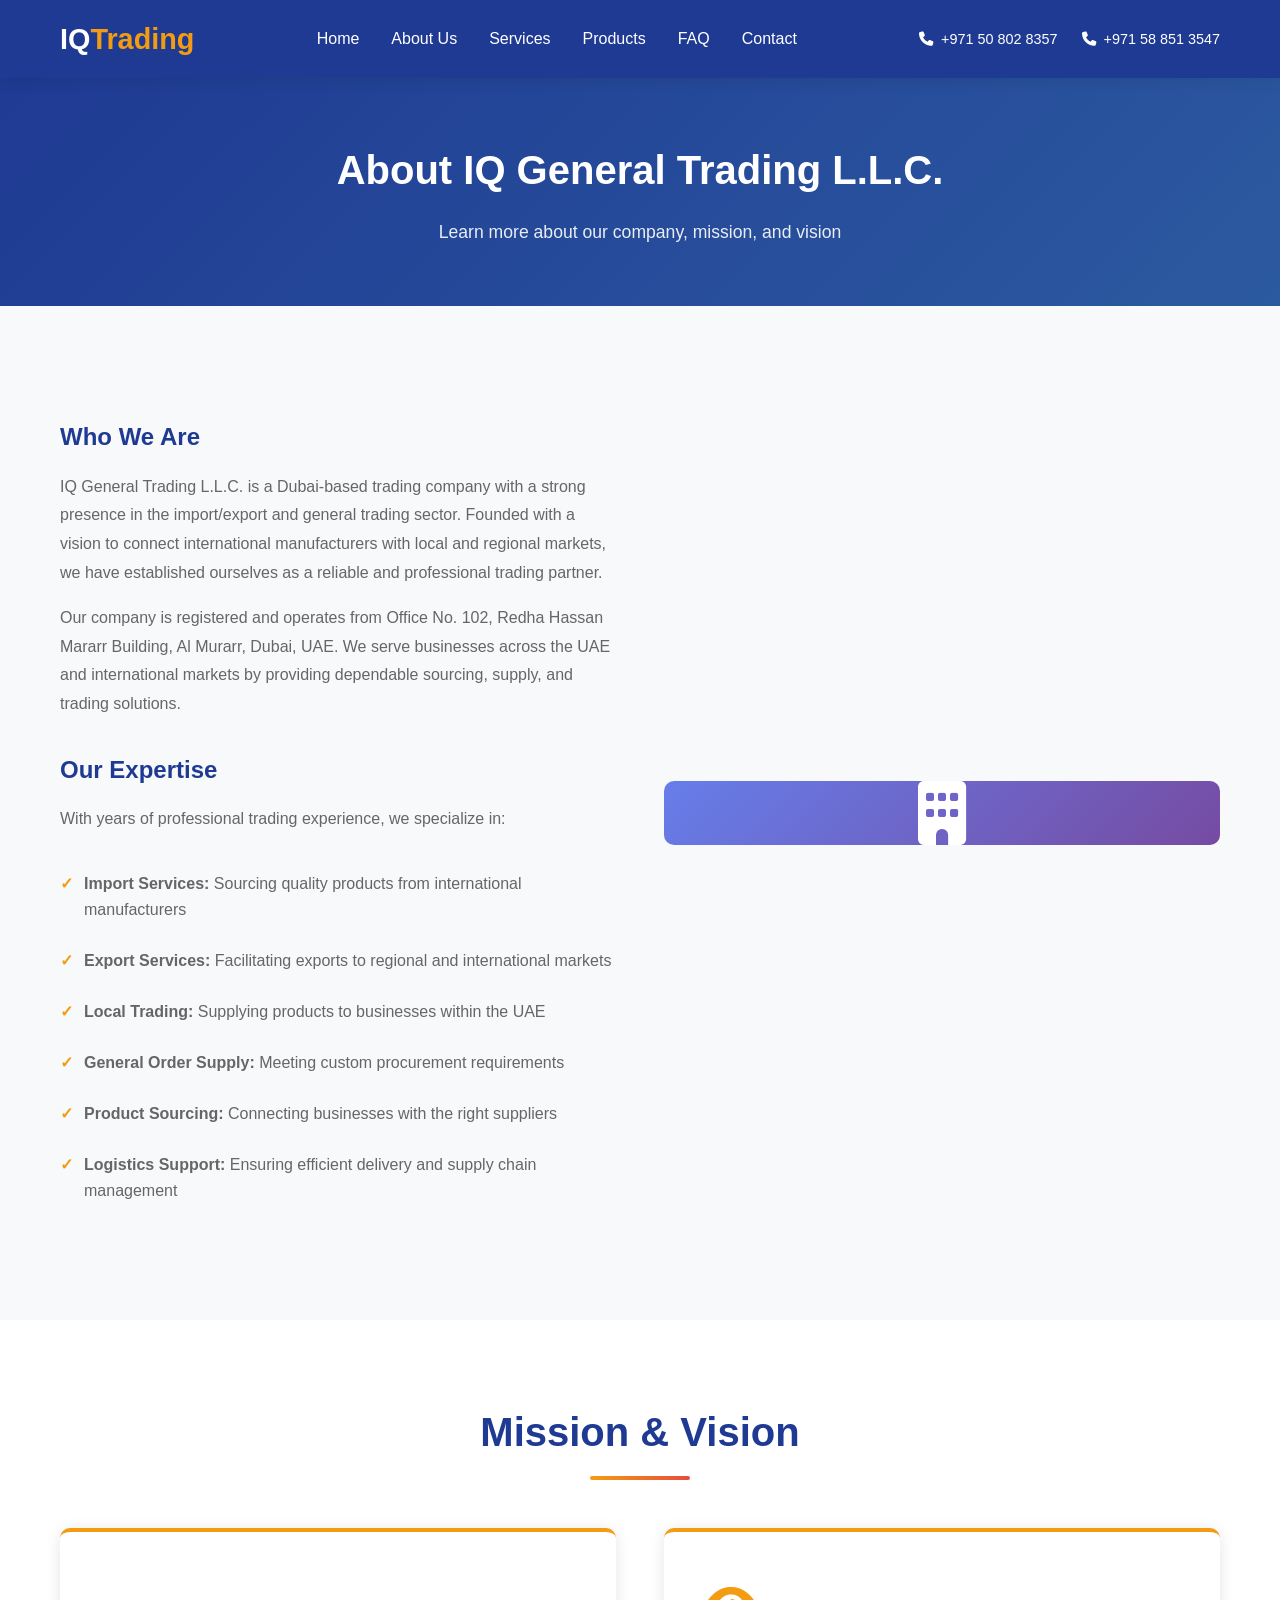
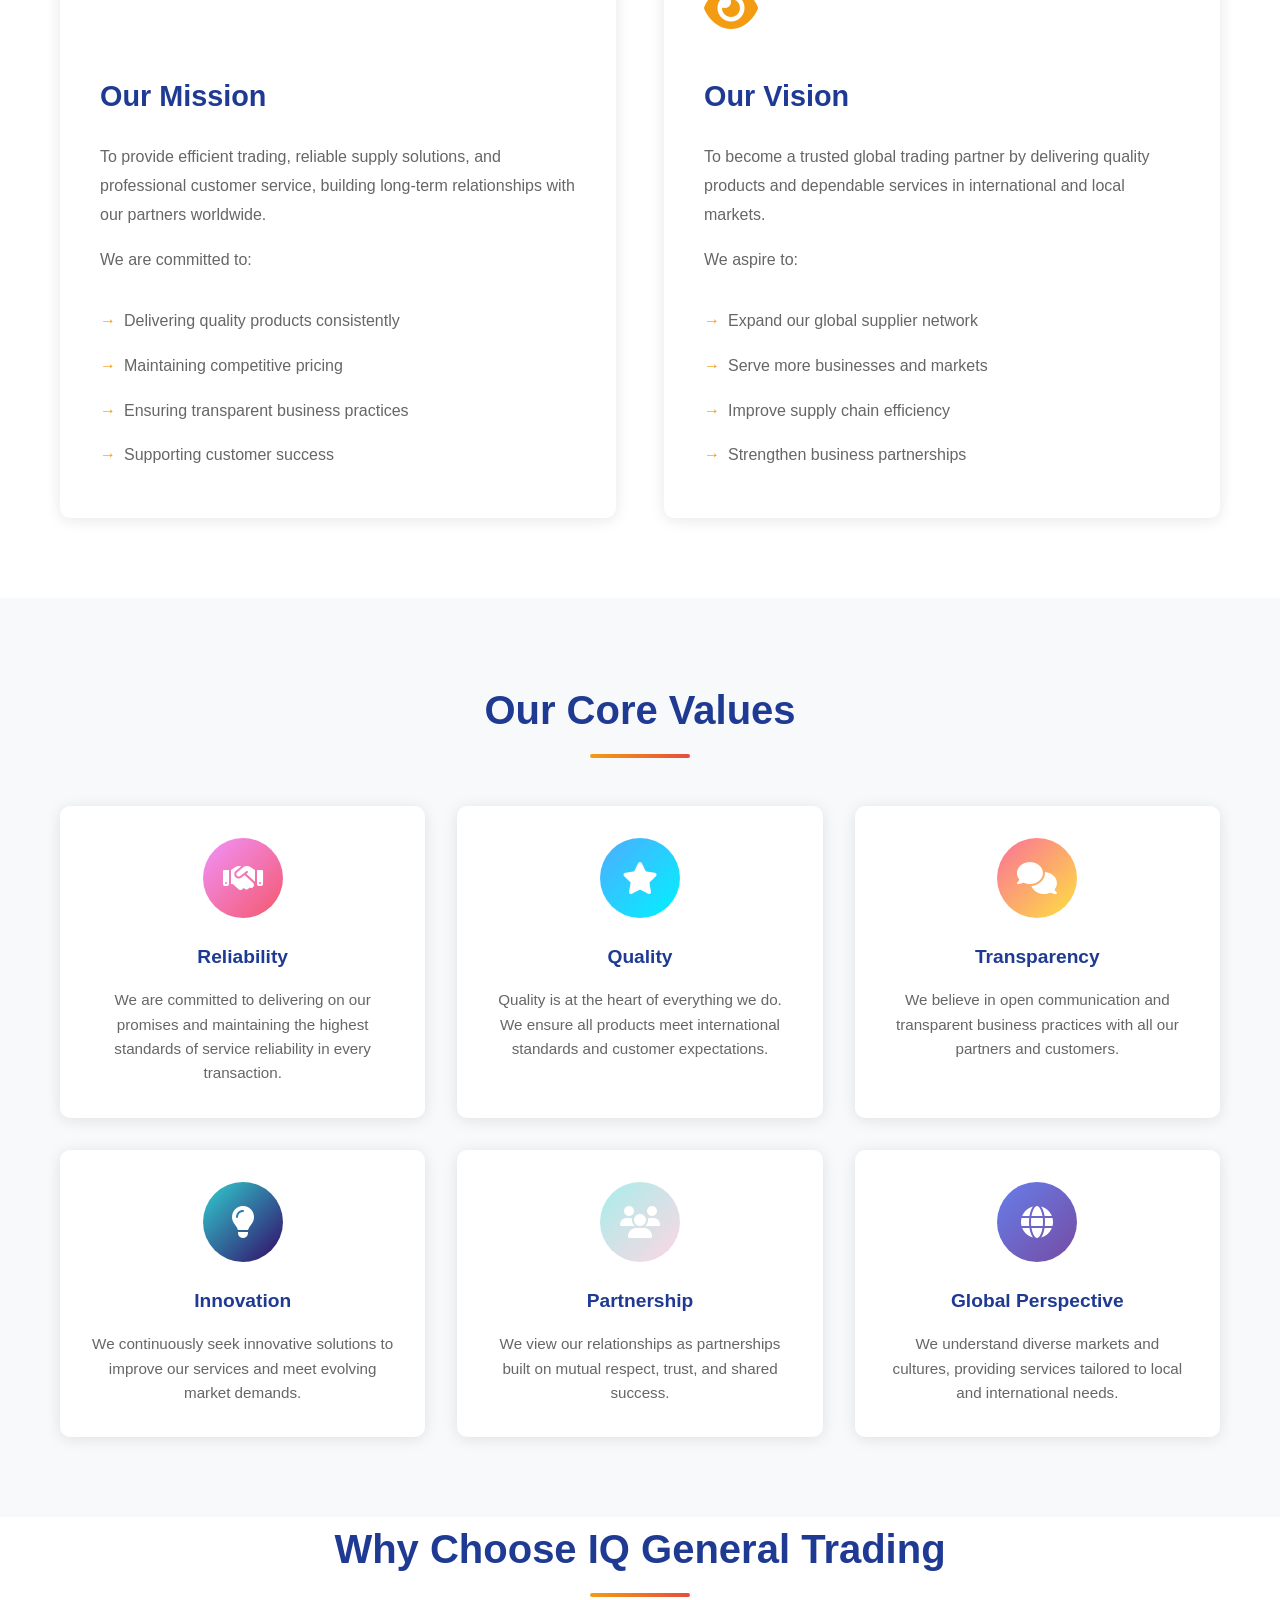
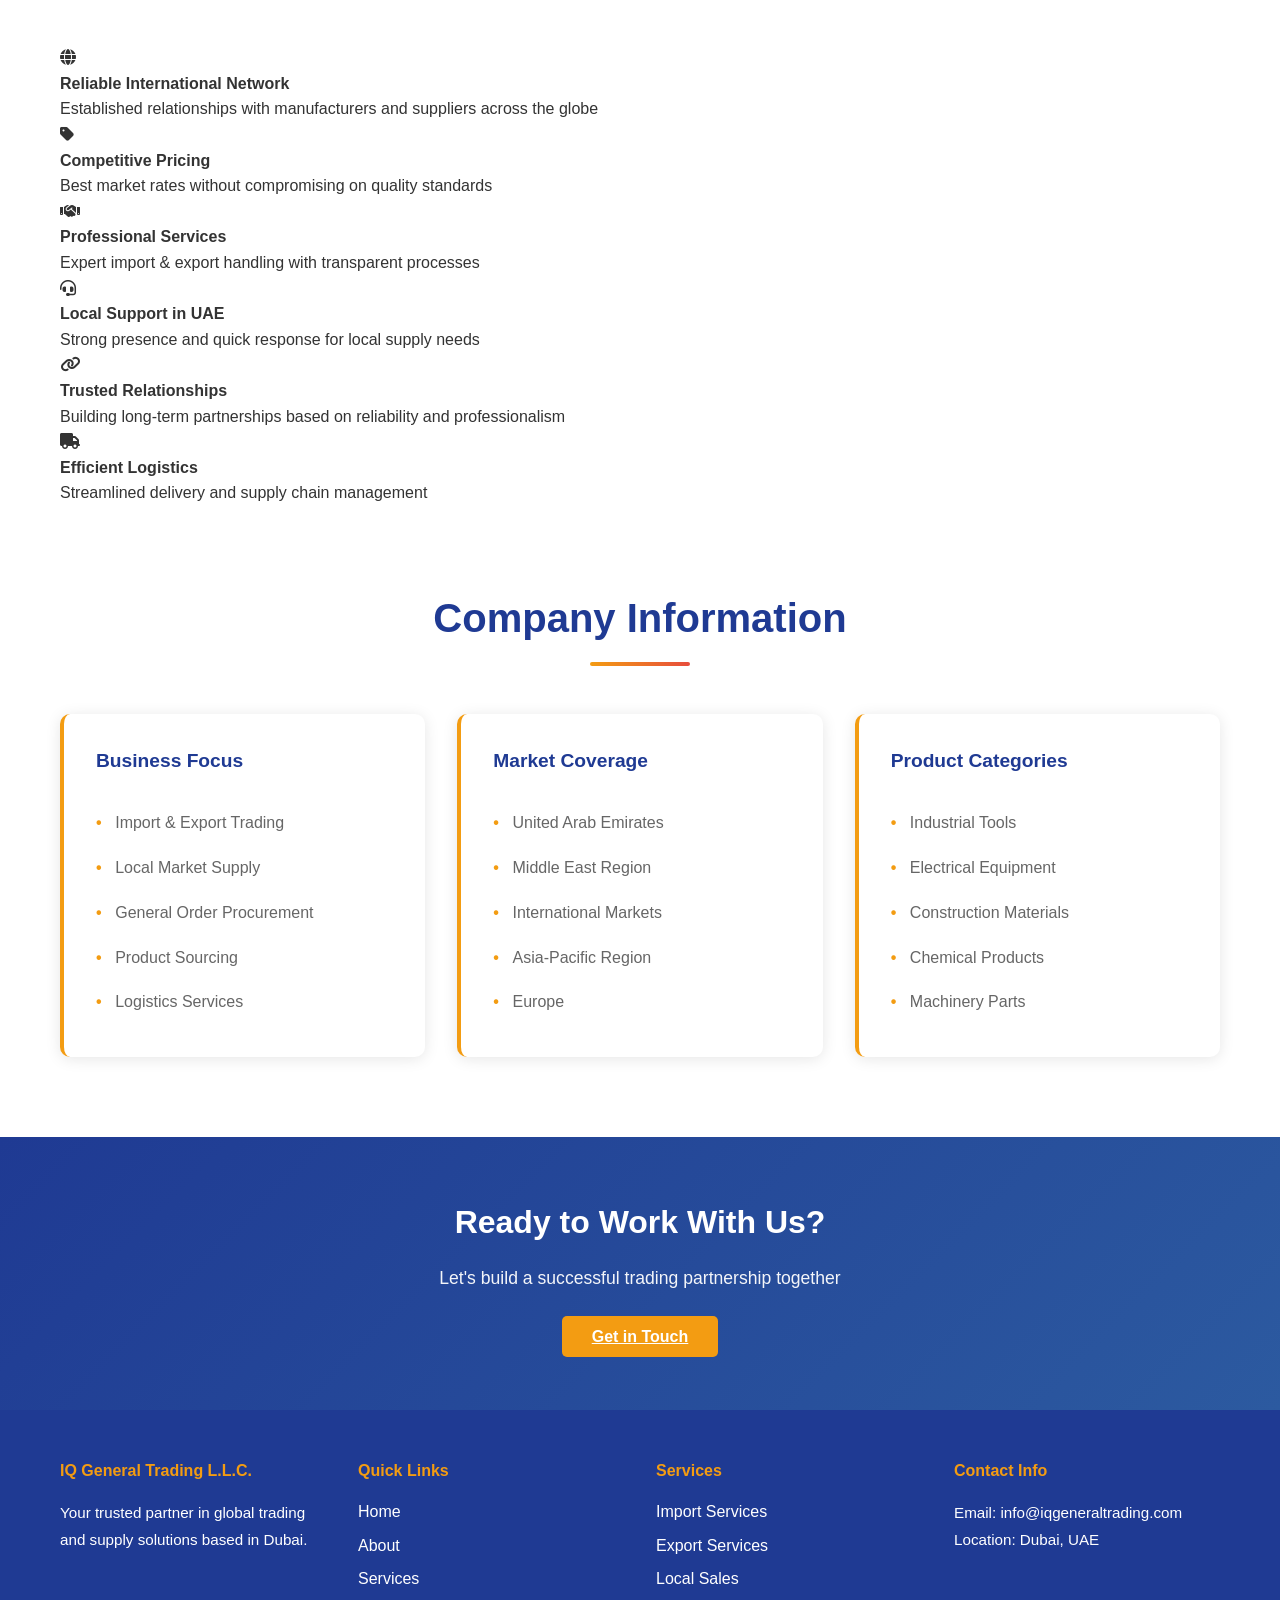
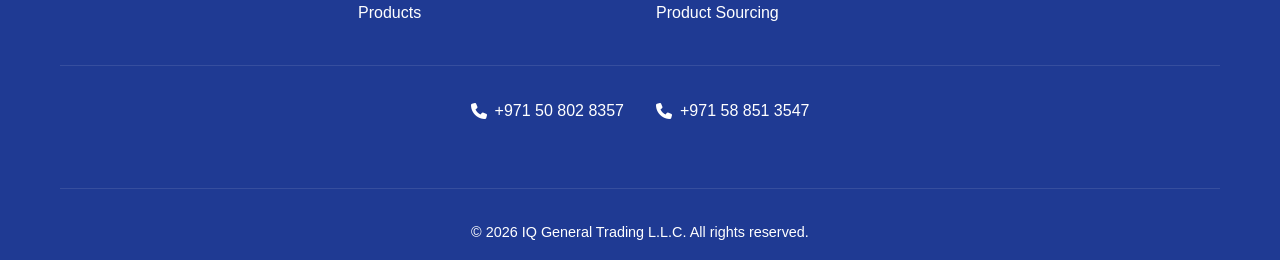
==== about.html @ 7fc1db1d "Update Why Choose IQ General Trading section to match home page layout" ====
<!DOCTYPE html>
<html lang="en">
<head>
    <meta charset="UTF-8">
    <meta name="viewport" content="width=device-width, initial-scale=1.0">
    <title>About Us - IQ General Trading L.L.C.</title>
    <link rel="stylesheet" href="common-styles.css">
    <link rel="stylesheet" href="about-styles.css">
    <link rel="stylesheet" href="https://cdnjs.cloudflare.com/ajax/libs/font-awesome/6.4.0/css/all.min.css">
</head>
<body>
    <!-- Navigation Bar -->
    <nav class="navbar">
        <div class="container">
            <div class="nav-wrapper">
                <div class="logo">
                    <h1>IQ<span>Trading</span></h1>
                </div>
                <ul class="nav-menu">
                    <li><a href="index.html" class="nav-link">Home</a></li>
                    <li><a href="about.html" class="nav-link">About Us</a></li>
                    <li><a href="services.html" class="nav-link">Services</a></li>
                    <li><a href="products.html" class="nav-link">Products</a></li>
                    <li><a href="faq.html" class="nav-link">FAQ</a></li>
                    <li><a href="contact.html" class="nav-link">Contact</a></li>
                </ul>
                <div class="nav-contact">
                    <a href="tel:+971508028357" class="nav-phone"><i class="fas fa-phone"></i>+971 50 802 8357</a>
                    <a href="tel:+971588513547" class="nav-phone"><i class="fas fa-phone"></i>+971 58 851 3547</a>
                </div>
                <div class="hamburger">
                    <span></span>
                    <span></span>
                    <span></span>
                </div>
            </div>
        </div>
    </nav>

    <!-- Page Header -->
    <section class="page-header">
        <div class="container">
            <h2>About IQ General Trading L.L.C.</h2>
            <p>Learn more about our company, mission, and vision</p>
        </div>
    </section>

    <!-- Company Overview -->
    <section class="company-overview">
        <div class="container">
            <div class="overview-content">
                <div class="overview-text">
                    <h3>Who We Are</h3>
                    <p>IQ General Trading L.L.C. is a Dubai-based trading company with a strong presence in the import/export and general trading sector. Founded with a vision to connect international manufacturers with local and regional markets, we have established ourselves as a reliable and professional trading partner.</p>
                    
                    <p>Our company is registered and operates from Office No. 102, Redha Hassan Mararr Building, Al Murarr, Dubai, UAE. We serve businesses across the UAE and international markets by providing dependable sourcing, supply, and trading solutions.</p>

                    <h3>Our Expertise</h3>
                    <p>With years of professional trading experience, we specialize in:</p>
                    <ul class="expertise-list">
                        <li><strong>Import Services:</strong> Sourcing quality products from international manufacturers</li>
                        <li><strong>Export Services:</strong> Facilitating exports to regional and international markets</li>
                        <li><strong>Local Trading:</strong> Supplying products to businesses within the UAE</li>
                        <li><strong>General Order Supply:</strong> Meeting custom procurement requirements</li>
                        <li><strong>Product Sourcing:</strong> Connecting businesses with the right suppliers</li>
                        <li><strong>Logistics Support:</strong> Ensuring efficient delivery and supply chain management</li>
                    </ul>
                </div>
                <div class="overview-image">
                    <div class="image-placeholder" style="background: linear-gradient(135deg, #667eea 0%, #764ba2 100%); display: flex; align-items: center; justify-content: center; border-radius: 10px;">
                        <i class="fas fa-building" style="font-size: 4rem; color: white;"></i>
                    </div>
                </div>
            </div>
        </div>
    </section>

    <!-- Mission & Vision -->
    <section class="mission-vision">
        <div class="container">
            <h2 class="section-title">Mission & Vision</h2>
            <div class="mission-vision-grid">
                <div class="mv-card">
                    <div class="mv-icon">
                        <i class="fas fa-target"></i>
                    </div>
                    <h3>Our Mission</h3>
                    <p>To provide efficient trading, reliable supply solutions, and professional customer service, building long-term relationships with our partners worldwide.</p>
                    <p>We are committed to:</p>
                    <ul>
                        <li>Delivering quality products consistently</li>
                        <li>Maintaining competitive pricing</li>
                        <li>Ensuring transparent business practices</li>
                        <li>Supporting customer success</li>
                    </ul>
                </div>

                <div class="mv-card">
                    <div class="mv-icon">
                        <i class="fas fa-eye"></i>
                    </div>
                    <h3>Our Vision</h3>
                    <p>To become a trusted global trading partner by delivering quality products and dependable services in international and local markets.</p>
                    <p>We aspire to:</p>
                    <ul>
                        <li>Expand our global supplier network</li>
                        <li>Serve more businesses and markets</li>
                        <li>Improve supply chain efficiency</li>
                        <li>Strengthen business partnerships</li>
                    </ul>
                </div>
            </div>
        </div>
    </section>

    <!-- Company Values -->
    <section class="company-values">
        <div class="container">
            <h2 class="section-title">Our Core Values</h2>
            <div class="values-grid">
                <div class="value-card">
                    <div class="value-icon" style="background: linear-gradient(135deg, #f093fb 0%, #f5576c 100%);">
                        <i class="fas fa-handshake"></i>
                    </div>
                    <h4>Reliability</h4>
                    <p>We are committed to delivering on our promises and maintaining the highest standards of service reliability in every transaction.</p>
                </div>

                <div class="value-card">
                    <div class="value-icon" style="background: linear-gradient(135deg, #4facfe 0%, #00f2fe 100%);">
                        <i class="fas fa-star"></i>
                    </div>
                    <h4>Quality</h4>
                    <p>Quality is at the heart of everything we do. We ensure all products meet international standards and customer expectations.</p>
                </div>

                <div class="value-card">
                    <div class="value-icon" style="background: linear-gradient(135deg, #fa709a 0%, #fee140 100%);">
                        <i class="fas fa-comments"></i>
                    </div>
                    <h4>Transparency</h4>
                    <p>We believe in open communication and transparent business practices with all our partners and customers.</p>
                </div>

                <div class="value-card">
                    <div class="value-icon" style="background: linear-gradient(135deg, #30cfd0 0%, #330867 100%);">
                        <i class="fas fa-lightbulb"></i>
                    </div>
                    <h4>Innovation</h4>
                    <p>We continuously seek innovative solutions to improve our services and meet evolving market demands.</p>
                </div>

                <div class="value-card">
                    <div class="value-icon" style="background: linear-gradient(135deg, #a8edea 0%, #fed6e3 100%);">
                        <i class="fas fa-users"></i>
                    </div>
                    <h4>Partnership</h4>
                    <p>We view our relationships as partnerships built on mutual respect, trust, and shared success.</p>
                </div>

                <div class="value-card">
                    <div class="value-icon" style="background: linear-gradient(135deg, #667eea 0%, #764ba2 100%);">
                        <i class="fas fa-globe"></i>
                    </div>
                    <h4>Global Perspective</h4>
                    <p>We understand diverse markets and cultures, providing services tailored to local and international needs.</p>
                </div>
            </div>
        </div>
    </section>

    <!-- Why Choose Us Section -->
    <section class="why-choose">
        <div class="container">
            <h2 class="section-title">Why Choose IQ General Trading</h2>
            <div class="features-list">
                <div class="feature-item">
                    <div class="feature-icon">
                        <i class="fas fa-globe"></i>
                    </div>
                    <div class="feature-text">
                        <h4>Reliable International Network</h4>
                        <p>Established relationships with manufacturers and suppliers across the globe</p>
                    </div>
                </div>

                <div class="feature-item">
                    <div class="feature-icon">
                        <i class="fas fa-tag"></i>
                    </div>
                    <div class="feature-text">
                        <h4>Competitive Pricing</h4>
                        <p>Best market rates without compromising on quality standards</p>
                    </div>
                </div>

                <div class="feature-item">
                    <div class="feature-icon">
                        <i class="fas fa-handshake"></i>
                    </div>
                    <div class="feature-text">
                        <h4>Professional Services</h4>
                        <p>Expert import & export handling with transparent processes</p>
                    </div>
                </div>

                <div class="feature-item">
                    <div class="feature-icon">
                        <i class="fas fa-headset"></i>
                    </div>
                    <div class="feature-text">
                        <h4>Local Support in UAE</h4>
                        <p>Strong presence and quick response for local supply needs</p>
                    </div>
                </div>

                <div class="feature-item">
                    <div class="feature-icon">
                        <i class="fas fa-link"></i>
                    </div>
                    <div class="feature-text">
                        <h4>Trusted Relationships</h4>
                        <p>Building long-term partnerships based on reliability and professionalism</p>
                    </div>
                </div>

                <div class="feature-item">
                    <div class="feature-icon">
                        <i class="fas fa-truck"></i>
                    </div>
                    <div class="feature-text">
                        <h4>Efficient Logistics</h4>
                        <p>Streamlined delivery and supply chain management</p>
                    </div>
                </div>
            </div>
        </div>
    </section>

    <!-- Company Info -->
    <section class="company-info">
        <div class="container">
            <h2 class="section-title">Company Information</h2>
            <div class="info-grid">
                <div class="info-box">
                    <h4>Business Focus</h4>
                    <ul>
                        <li>Import & Export Trading</li>
                        <li>Local Market Supply</li>
                        <li>General Order Procurement</li>
                        <li>Product Sourcing</li>
                        <li>Logistics Services</li>
                    </ul>
                </div>

                <div class="info-box">
                    <h4>Market Coverage</h4>
                    <ul>
                        <li>United Arab Emirates</li>
                        <li>Middle East Region</li>
                        <li>International Markets</li>
                        <li>Asia-Pacific Region</li>
                        <li>Europe</li>
                    </ul>
                </div>

                <div class="info-box">
                    <h4>Product Categories</h4>
                    <ul>
                        <li>Industrial Tools</li>
                        <li>Electrical Equipment</li>
                        <li>Construction Materials</li>
                        <li>Chemical Products</li>
                        <li>Machinery Parts</li>
                    </ul>
                </div>
            </div>
        </div>
    </section>

    <!-- CTA Section -->
    <section class="cta-section">
        <div class="container">
            <h2>Ready to Work With Us?</h2>
            <p>Let's build a successful trading partnership together</p>
            <a href="contact.html" class="btn btn-primary">Get in Touch</a>
        </div>
    </section>

    <!-- Footer -->
    <footer class="footer">
        <div class="container">
            <div class="footer-content">
                <div class="footer-section">
                    <h4>IQ General Trading L.L.C.</h4>
                    <p>Your trusted partner in global trading and supply solutions based in Dubai.</p>
                </div>
                <div class="footer-section">
                    <h4>Quick Links</h4>
                    <ul>
                        <li><a href="index.html">Home</a></li>
                        <li><a href="about.html">About</a></li>
                        <li><a href="services.html">Services</a></li>
                        <li><a href="products.html">Products</a></li>
                    </ul>
                </div>
                <div class="footer-section">
                    <h4>Services</h4>
                    <ul>
                        <li><a href="services.html">Import Services</a></li>
                        <li><a href="services.html">Export Services</a></li>
                        <li><a href="services.html">Local Sales</a></li>
                        <li><a href="services.html">Product Sourcing</a></li>
                    </ul>
                </div>
                <div class="footer-section">
                    <h4>Contact Info</h4>
                    <p>Email: <a href="mailto:info@iqgeneraltrading.com">info@iqgeneraltrading.com</a></p>
                    <p>Location: Dubai, UAE</p>
                </div>
            </div>
            <div class="footer-contact-info">
                <div class="footer-phones">
                    <a href="tel:+971508028357" class="footer-phone"><i class="fas fa-phone"></i>+971 50 802 8357</a>
                    <a href="tel:+971588513547" class="footer-phone"><i class="fas fa-phone"></i>+971 58 851 3547</a>
                </div>
            </div>
            <div class="footer-bottom">
                <p>&copy; 2026 IQ General Trading L.L.C. All rights reserved.</p>
            </div>
        </div>
    </footer>

    <script src="script.js"></script>
</body>
</html>
---- common-styles.css ----
/* =====================================================
   COMMON STYLES - Shared across all pages
   ===================================================== */

* {
    margin: 0;
    padding: 0;
    box-sizing: border-box;
}

:root {
    --primary-color: #1f3a93;
    --secondary-color: #f39c12;
    --accent-color: #e74c3c;
    --text-color: #333;
    --light-bg: #f8f9fa;
    --white: #ffffff;
    --shadow: 0 2px 15px rgba(0, 0, 0, 0.1);
    --transition: all 0.3s ease;
}

body {
    font-family: 'Segoe UI', Tahoma, Geneva, Verdana, sans-serif;
    line-height: 1.6;
    color: var(--text-color);
    background-color: var(--white);
}

.container {
    max-width: 1200px;
    margin: 0 auto;
    padding: 0 20px;
}

/* =====================================================
   NAVIGATION
   ===================================================== */

.navbar {
    background-color: var(--primary-color);
    color: var(--white);
    padding: 1rem 0;
    position: sticky;
    top: 0;
    z-index: 100;
    box-shadow: var(--shadow);
}

.nav-wrapper {
    display: flex;
    justify-content: space-between;
    align-items: center;
    gap: 2rem;
}

.nav-contact {
    display: flex;
    gap: 1.5rem;
    align-items: center;
}

.nav-phone {
    color: var(--white);
    text-decoration: none;
    font-size: 0.9rem;
    font-weight: 500;
    transition: var(--transition);
    display: flex;
    align-items: center;
    gap: 0.5rem;
}

.nav-phone:hover {
    color: var(--secondary-color);
}

.logo h1 {
    font-size: 1.8rem;
    font-weight: bold;
}

.logo span {
    color: var(--secondary-color);
}

.nav-menu {
    display: flex;
    list-style: none;
    gap: 2rem;
}

.nav-link {
    color: var(--white);
    text-decoration: none;
    transition: var(--transition);
    font-weight: 500;
}

.nav-link:hover {
    color: var(--secondary-color);
    border-bottom: 2px solid var(--secondary-color);
    padding-bottom: 0.25rem;
}

.hamburger {
    display: none;
    flex-direction: column;
    cursor: pointer;
}

.hamburger span {
    width: 25px;
    height: 3px;
    background-color: var(--white);
    margin: 5px 0;
    transition: var(--transition);
}

/* =====================================================
   BUTTONS & CTAs
   ===================================================== */

.btn {
    padding: 12px 30px;
    border: none;
    border-radius: 5px;
    cursor: pointer;
    font-size: 1rem;
    font-weight: 600;
    transition: var(--transition);
}

.btn-primary {
    background-color: var(--secondary-color);
    color: var(--white);
}

.btn-primary:hover {
    background-color: #e67e22;
    transform: translateY(-3px);
    box-shadow: 0 5px 15px rgba(243, 156, 18, 0.4);
}

.btn-secondary {
    background-color: transparent;
    color: var(--white);
    border: 2px solid var(--white);
}

.btn-secondary:hover {
    background-color: var(--white);
    color: var(--primary-color);
}

/* =====================================================
   SECTION TITLES
   ===================================================== */

.section-title {
    text-align: center;
    font-size: 2.5rem;
    margin-bottom: 3rem;
    color: var(--primary-color);
    position: relative;
    padding-bottom: 1rem;
}

.section-title::after {
    content: '';
    position: absolute;
    bottom: 0;
    left: 50%;
    transform: translateX(-50%);
    width: 100px;
    height: 4px;
    background: linear-gradient(90deg, var(--secondary-color), var(--accent-color));
    border-radius: 2px;
}

/* =====================================================
   PAGE HEADER
   ===================================================== */

.page-header {
    background: linear-gradient(135deg, var(--primary-color) 0%, #2c5aa0 100%);
    color: var(--white);
    padding: 60px 0;
    text-align: center;
}

.page-header h2 {
    font-size: 2.5rem;
    margin-bottom: 1rem;
    font-weight: 700;
}

.page-header p {
    font-size: 1.1rem;
    opacity: 0.9;
}

/* =====================================================
   FOOTER
   ===================================================== */

.footer {
    background-color: var(--primary-color);
    color: var(--white);
    padding: 3rem 0 1rem;
}

.footer-content {
    display: grid;
    grid-template-columns: repeat(auto-fit, minmax(250px, 1fr));
    gap: 2rem;
    margin-bottom: 2rem;
}

.footer-section h4 {
    margin-bottom: 1rem;
    color: var(--secondary-color);
}

.footer-section p {
    font-size: 0.95rem;
    line-height: 1.8;
}

.footer-section ul {
    list-style: none;
}

.footer-section ul li {
    margin-bottom: 0.5rem;
}

.footer-section a {
    color: var(--white);
    text-decoration: none;
    transition: var(--transition);
}

.footer-section a:hover {
    color: var(--secondary-color);
    padding-left: 5px;
}

.footer-bottom {
    text-align: center;
    padding-top: 2rem;
    border-top: 1px solid rgba(255, 255, 255, 0.1);
    font-size: 0.9rem;
}

.footer-contact-info {
    text-align: center;
    padding: 2rem 0;
    border-top: 1px solid rgba(255, 255, 255, 0.1);
    margin-bottom: 1rem;
}

.footer-phones {
    display: flex;
    justify-content: center;
    gap: 2rem;
    flex-wrap: wrap;
    margin-bottom: 1rem;
}

.footer-phone {
    color: var(--white);
    text-decoration: none;
    font-weight: 500;
    transition: var(--transition);
    display: flex;
    align-items: center;
    gap: 0.5rem;
}

.footer-phone:hover {
    color: var(--secondary-color);
}

/* =====================================================
   CTA SECTION
   ===================================================== */

.cta-section {
    background: linear-gradient(135deg, var(--primary-color) 0%, #2c5aa0 100%);
    color: var(--white);
    padding: 60px 0;
    text-align: center;
}

.cta-section h2 {
    font-size: 2rem;
    margin-bottom: 1rem;
}

.cta-section p {
    font-size: 1.1rem;
    margin-bottom: 2rem;
    opacity: 0.95;
}

/* =====================================================
   INTRO TEXT
   ===================================================== */

.intro-text {
    text-align: center;
    font-size: 1.1rem;
    color: #666;
    margin-bottom: 2rem;
    max-width: 800px;
    margin-left: auto;
    margin-right: auto;
}

.intro-text a {
    color: var(--secondary-color);
    text-decoration: none;
    font-weight: 600;
}

.intro-text a:hover {
    text-decoration: underline;
}

/* =====================================================
   RESPONSIVE DESIGN
   ===================================================== */

@media (max-width: 768px) {
    .nav-menu {
        display: none;
        position: absolute;
        top: 70px;
        left: 0;
        right: 0;
        flex-direction: column;
        background-color: var(--primary-color);
        gap: 0;
        border-radius: 0;
    }

    .nav-menu.active {
        display: flex;
    }

    .nav-menu li {
        padding: 1rem;
        text-align: center;
        border-bottom: 1px solid rgba(255, 255, 255, 0.1);
    }

    .hamburger {
        display: flex;
    }

    .section-title {
        font-size: 2rem;
    }

    .page-header h2 {
        font-size: 1.8rem;
    }
}

@media (max-width: 480px) {
    .nav-menu {
        top: 60px;
    }

    .logo h1 {
        font-size: 1.3rem;
    }

    .section-title {
        font-size: 1.5rem;
    }

    .page-header h2 {
        font-size: 1.3rem;
    }

    .cta-section h2 {
        font-size: 1.3rem;
    }
}
---- about-styles.css ----
/* =====================================================
   ABOUT PAGE STYLES
   ===================================================== */

.company-overview {
    padding: 80px 0;
    background-color: var(--light-bg);
}

.overview-content {
    display: grid;
    grid-template-columns: 1fr 1fr;
    gap: 3rem;
    align-items: center;
}

.overview-text h3 {
    color: var(--primary-color);
    margin-top: 2rem;
    margin-bottom: 1rem;
    font-size: 1.5rem;
}

.overview-text p {
    margin-bottom: 1rem;
    line-height: 1.8;
    color: #666;
}

.expertise-list {
    list-style: none;
    margin: 1.5rem 0;
}

.expertise-list li {
    padding: 0.8rem 0;
    padding-left: 1.5rem;
    position: relative;
    color: #666;
}

.expertise-list li::before {
    content: '✓';
    position: absolute;
    left: 0;
    color: var(--secondary-color);
    font-weight: bold;
}

.mission-vision {
    padding: 80px 0;
}

.mission-vision-grid {
    display: grid;
    grid-template-columns: 1fr 1fr;
    gap: 3rem;
}

.mv-card {
    background: var(--white);
    padding: 2.5rem;
    border-radius: 10px;
    box-shadow: var(--shadow);
    border-top: 4px solid var(--secondary-color);
}

.mv-icon {
    font-size: 3rem;
    color: var(--secondary-color);
    margin-bottom: 1.5rem;
}

.mv-card h3 {
    color: var(--primary-color);
    margin-bottom: 1.5rem;
    font-size: 1.8rem;
}

.mv-card p {
    color: #666;
    margin-bottom: 1rem;
    line-height: 1.8;
}

.mv-card ul {
    list-style: none;
    margin-top: 1.5rem;
}

.mv-card ul li {
    padding: 0.6rem 0;
    padding-left: 1.5rem;
    position: relative;
    color: #666;
}

.mv-card ul li::before {
    content: '→';
    position: absolute;
    left: 0;
    color: var(--secondary-color);
    font-weight: bold;
}

.company-values {
    padding: 80px 0;
    background-color: var(--light-bg);
}

.values-grid {
    display: grid;
    grid-template-columns: repeat(auto-fit, minmax(280px, 1fr));
    gap: 2rem;
}

.value-card {
    background: var(--white);
    padding: 2rem;
    border-radius: 10px;
    box-shadow: var(--shadow);
    text-align: center;
    transition: var(--transition);
}

.value-card:hover {
    transform: translateY(-8px);
}

.value-icon {
    width: 80px;
    height: 80px;
    border-radius: 50%;
    display: flex;
    align-items: center;
    justify-content: center;
    font-size: 2rem;
    color: var(--white);
    margin: 0 auto 1.5rem;
}

.value-card h4 {
    color: var(--primary-color);
    margin-bottom: 1rem;
    font-size: 1.2rem;
}

.value-card p {
    color: #666;
    font-size: 0.95rem;
}

.company-info {
    padding: 80px 0;
}

.info-grid {
    display: grid;
    grid-template-columns: repeat(auto-fit, minmax(250px, 1fr));
    gap: 2rem;
}

.info-box {
    background: var(--white);
    padding: 2rem;
    border-radius: 10px;
    box-shadow: var(--shadow);
    border-left: 4px solid var(--secondary-color);
}

.info-box h4 {
    color: var(--primary-color);
    margin-bottom: 1.5rem;
    font-size: 1.2rem;
}

.info-box ul {
    list-style: none;
}

.info-box ul li {
    padding: 0.6rem 0;
    color: #666;
    padding-left: 1.2rem;
    position: relative;
}

.info-box ul li::before {
    content: '•';
    position: absolute;
    left: 0;
    color: var(--secondary-color);
    font-weight: bold;
}

/* Responsive for About Page */
@media (max-width: 768px) {
    .overview-content,
    .mission-vision-grid {
        grid-template-columns: 1fr;
    }

    .company-overview,
    .mission-vision,
    .company-values,
    .company-info {
        padding: 50px 0;
    }
}
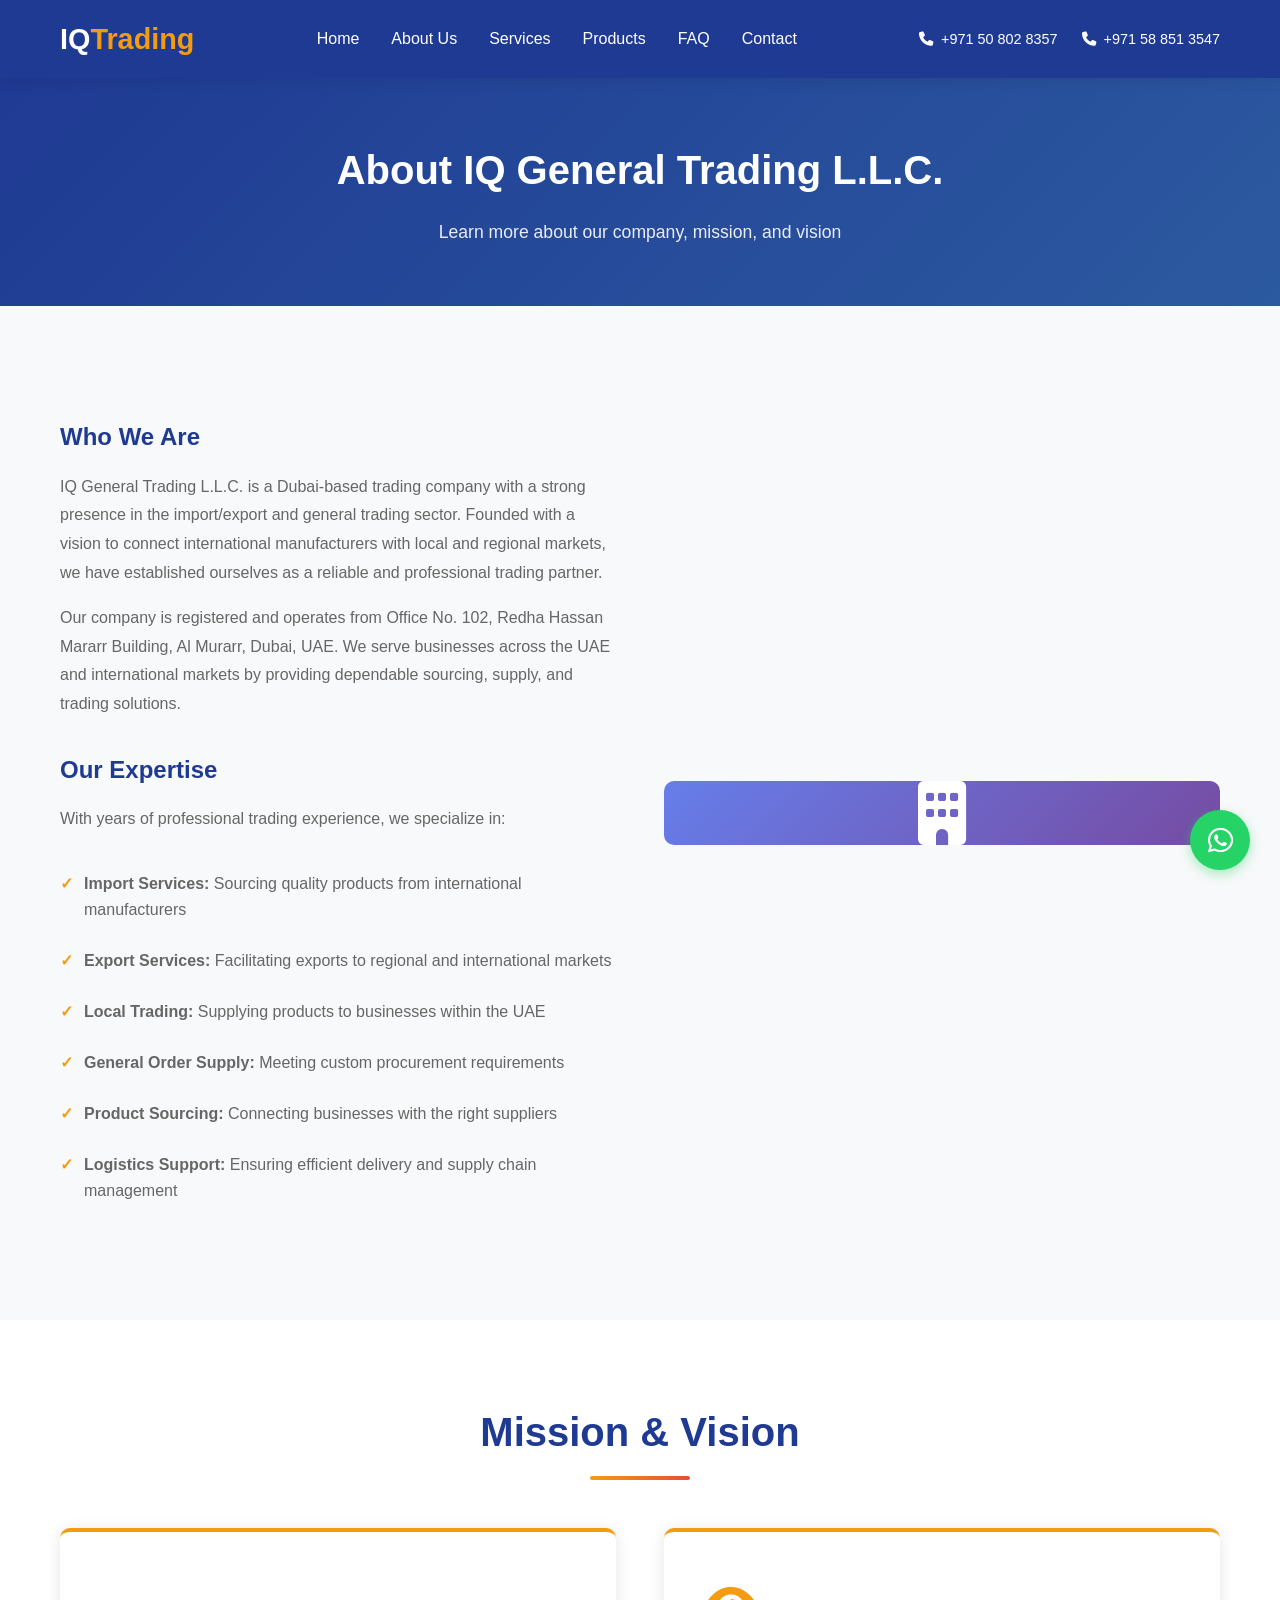
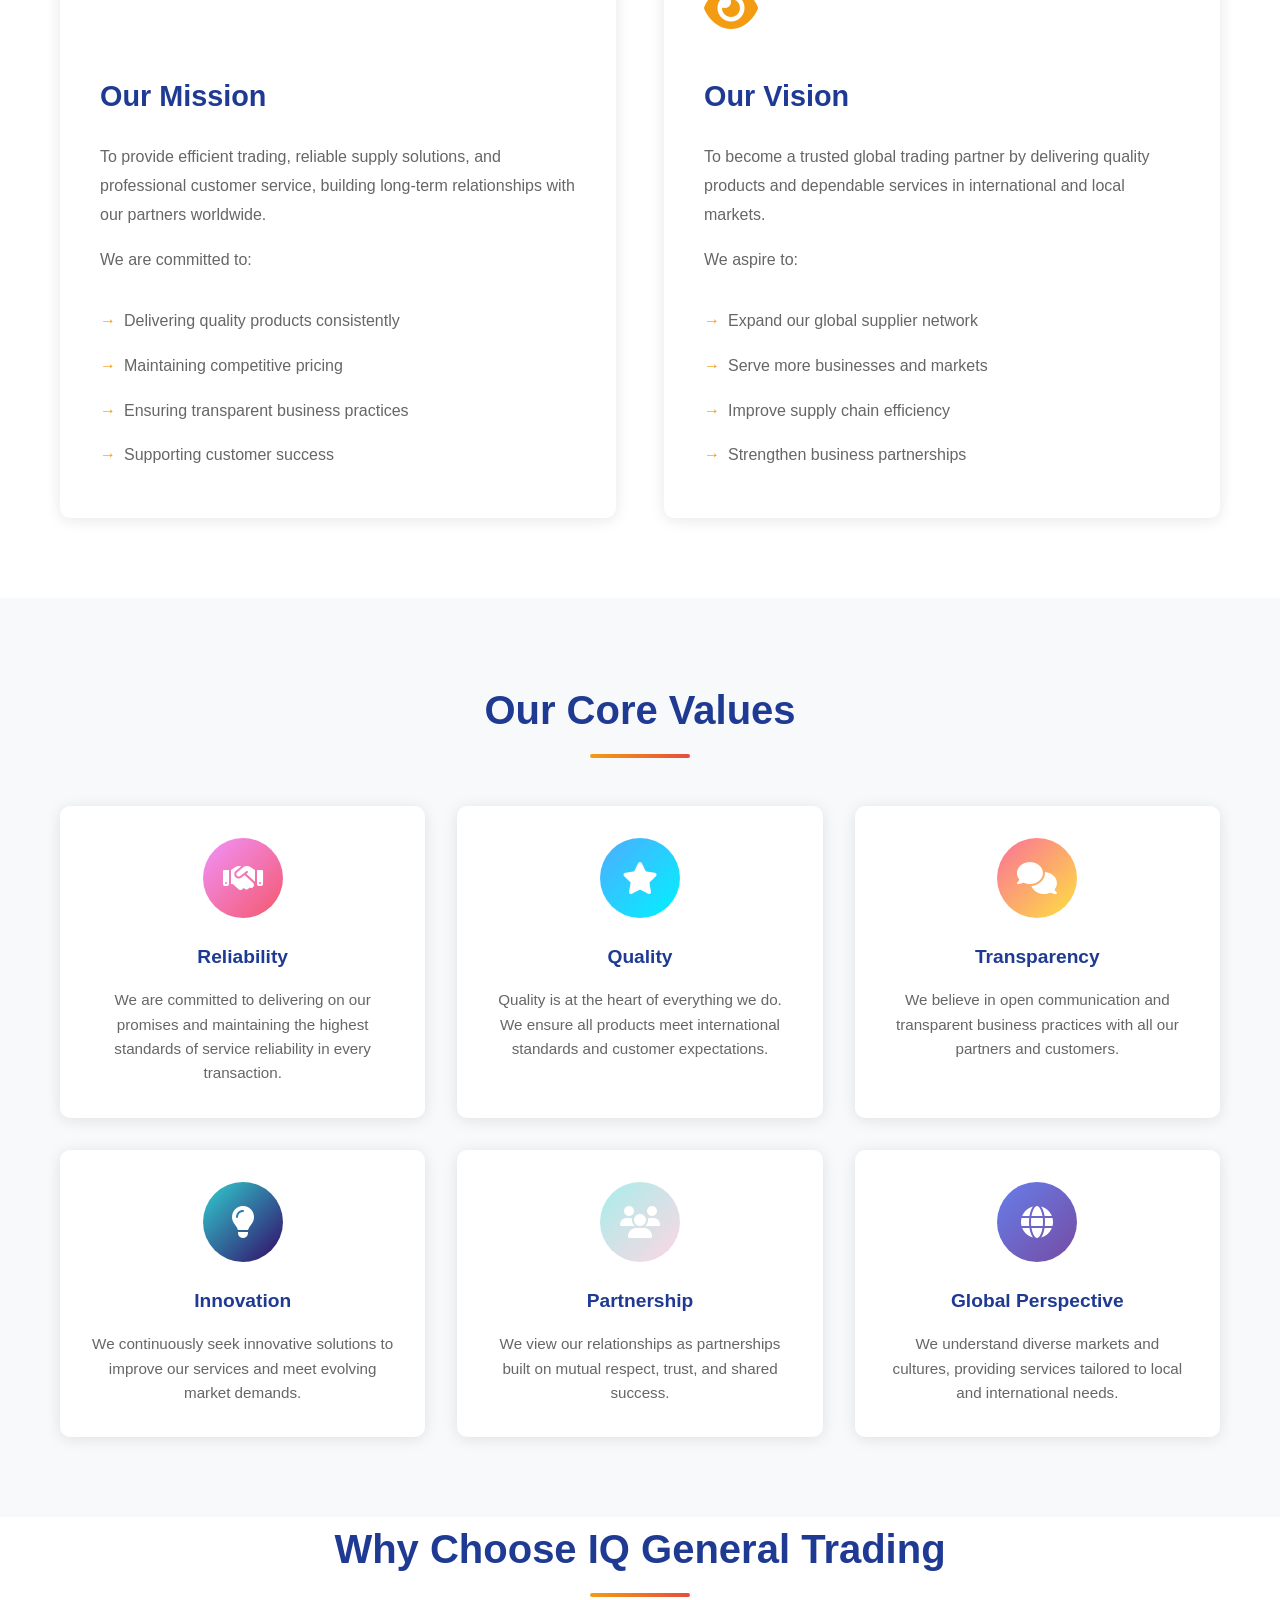
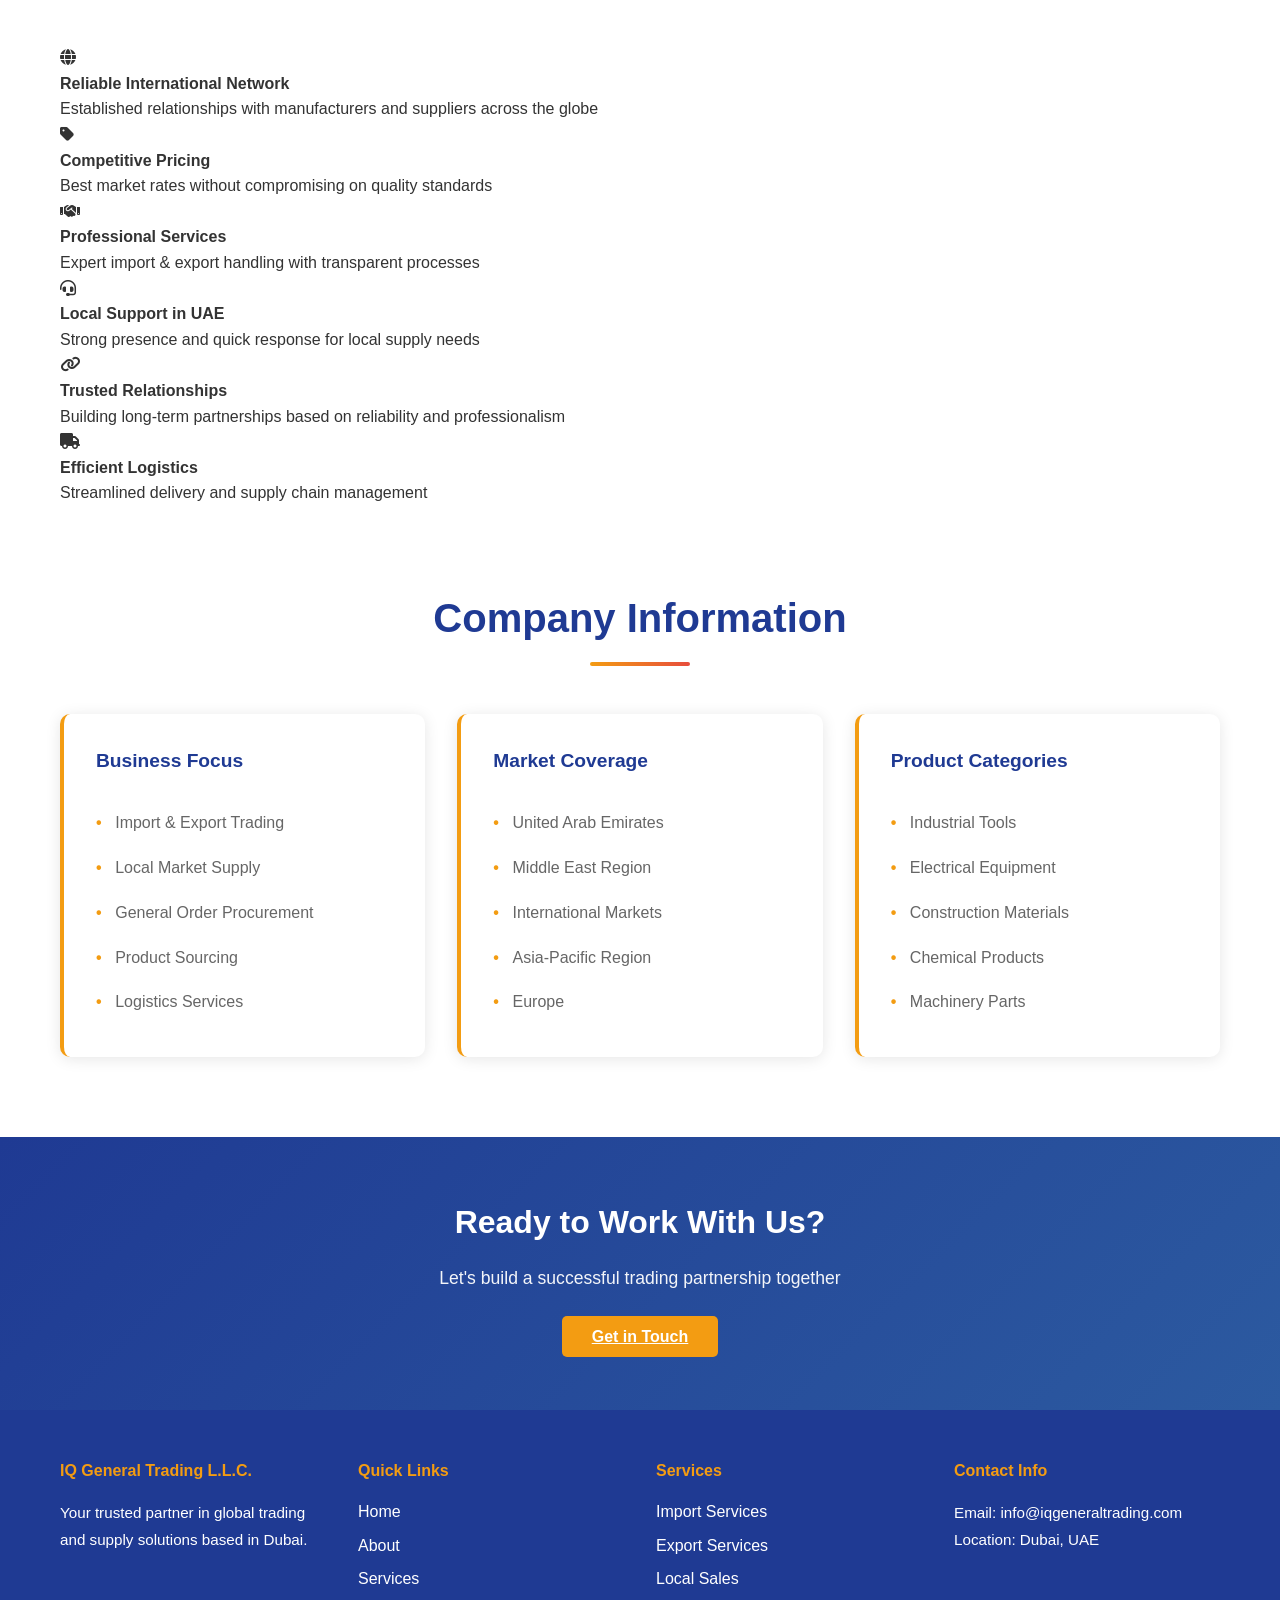
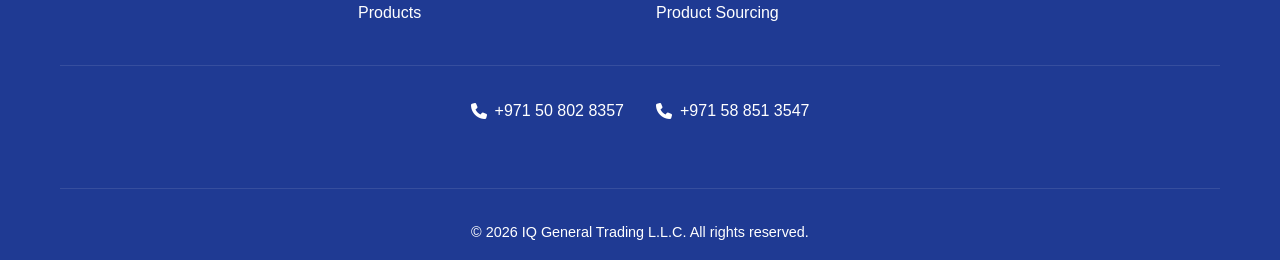
==== commit abbeb0ea: "Add fixed WhatsApp button for all pages" ====
--- a/about.html
+++ b/about.html
@@ -331,6 +331,11 @@
         </div>
     </footer>
 
+    <!-- WhatsApp Button -->
+    <a href="https://wa.me/971508028357" class="whatsapp-btn" target="_blank" title="Chat with us on WhatsApp">
+        <i class="fab fa-whatsapp"></i>
+    </a>
+
     <script src="script.js"></script>
 </body>
 </html>
--- a/common-styles.css
+++ b/common-styles.css
@@ -325,6 +325,40 @@
 
 .intro-text a:hover {
     text-decoration: underline;
+}
+
+/* =====================================================
+   WHATSAPP BUTTON
+   ===================================================== */
+
+.whatsapp-btn {
+    position: fixed;
+    bottom: 30px;
+    right: 30px;
+    width: 60px;
+    height: 60px;
+    background-color: #25d366;
+    border-radius: 50%;
+    display: flex;
+    align-items: center;
+    justify-content: center;
+    text-decoration: none;
+    z-index: 999;
+    box-shadow: 0 4px 12px rgba(37, 211, 102, 0.4);
+    transition: var(--transition);
+    border: none;
+    cursor: pointer;
+}
+
+.whatsapp-btn i {
+    font-size: 1.8rem;
+    color: var(--white);
+}
+
+.whatsapp-btn:hover {
+    background-color: #20ba5a;
+    box-shadow: 0 6px 16px rgba(37, 211, 102, 0.6);
+    transform: scale(1.1);
 }
 
 /* =====================================================
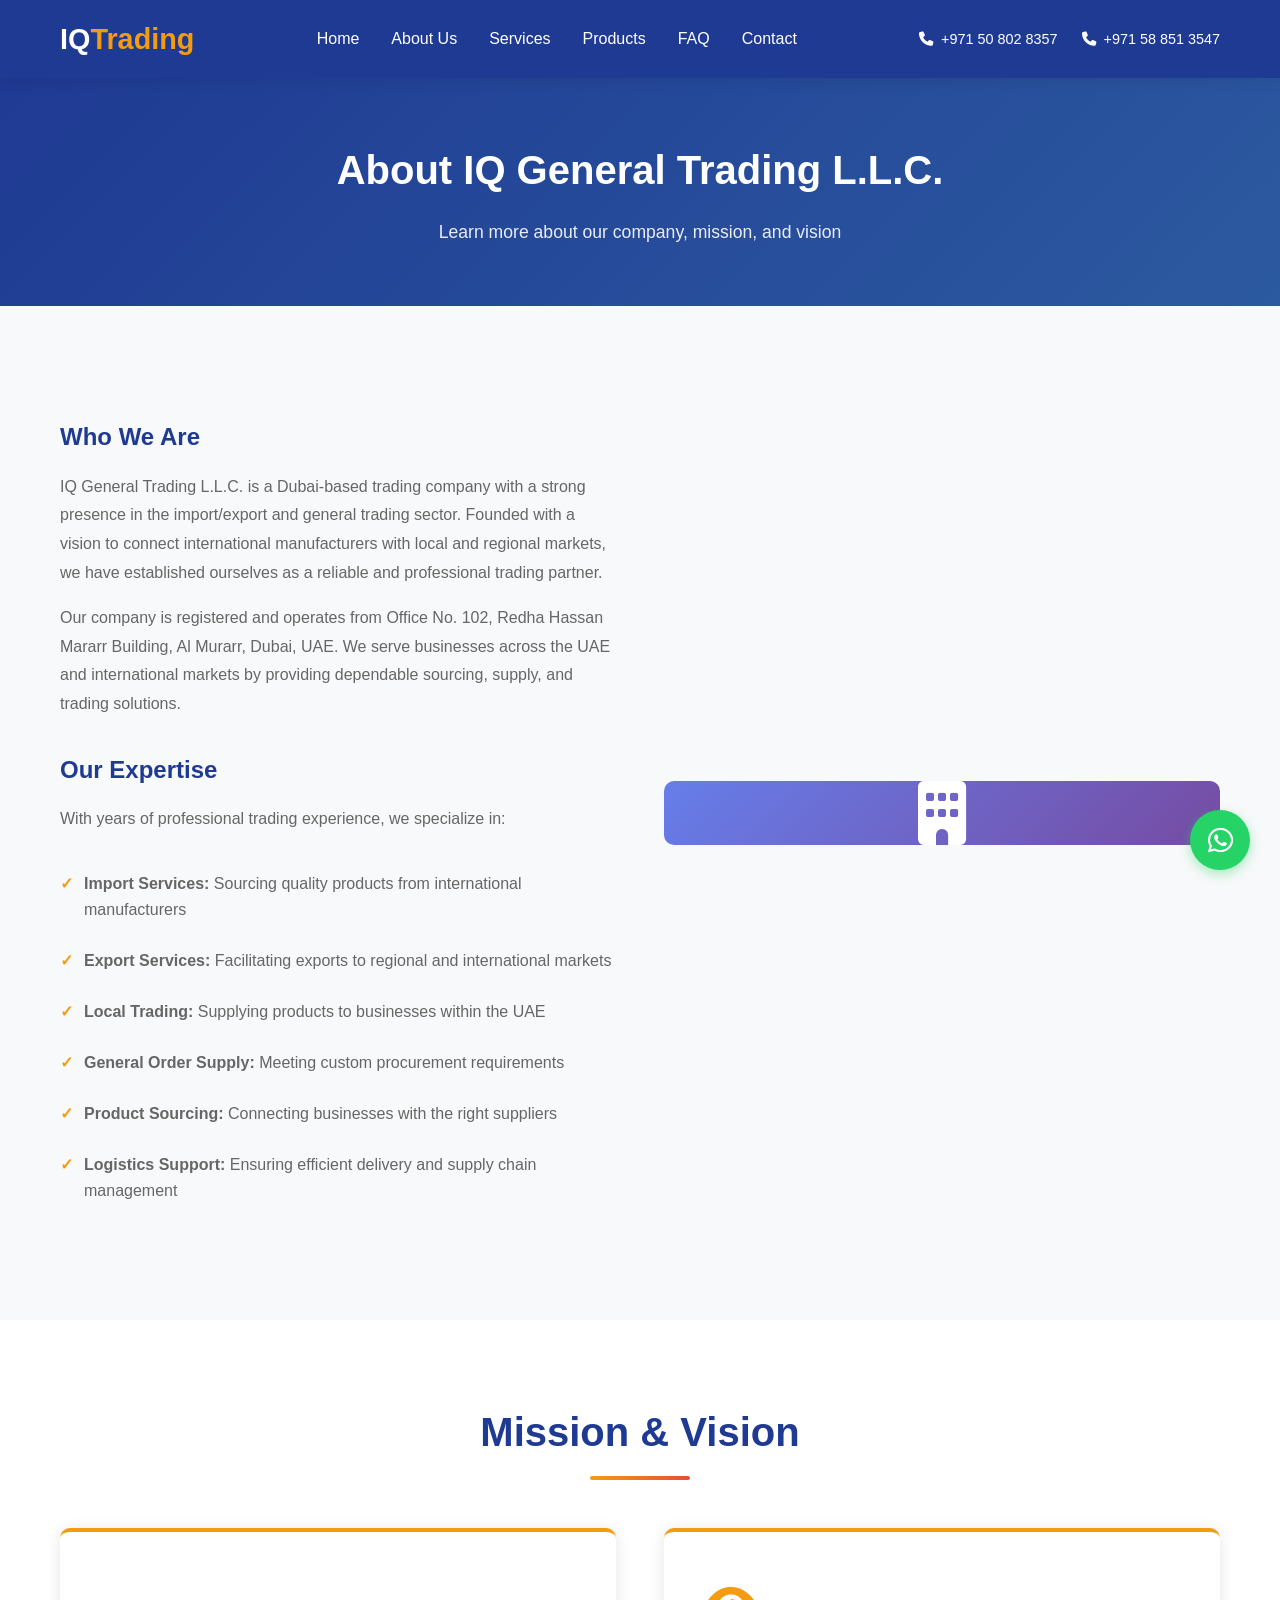
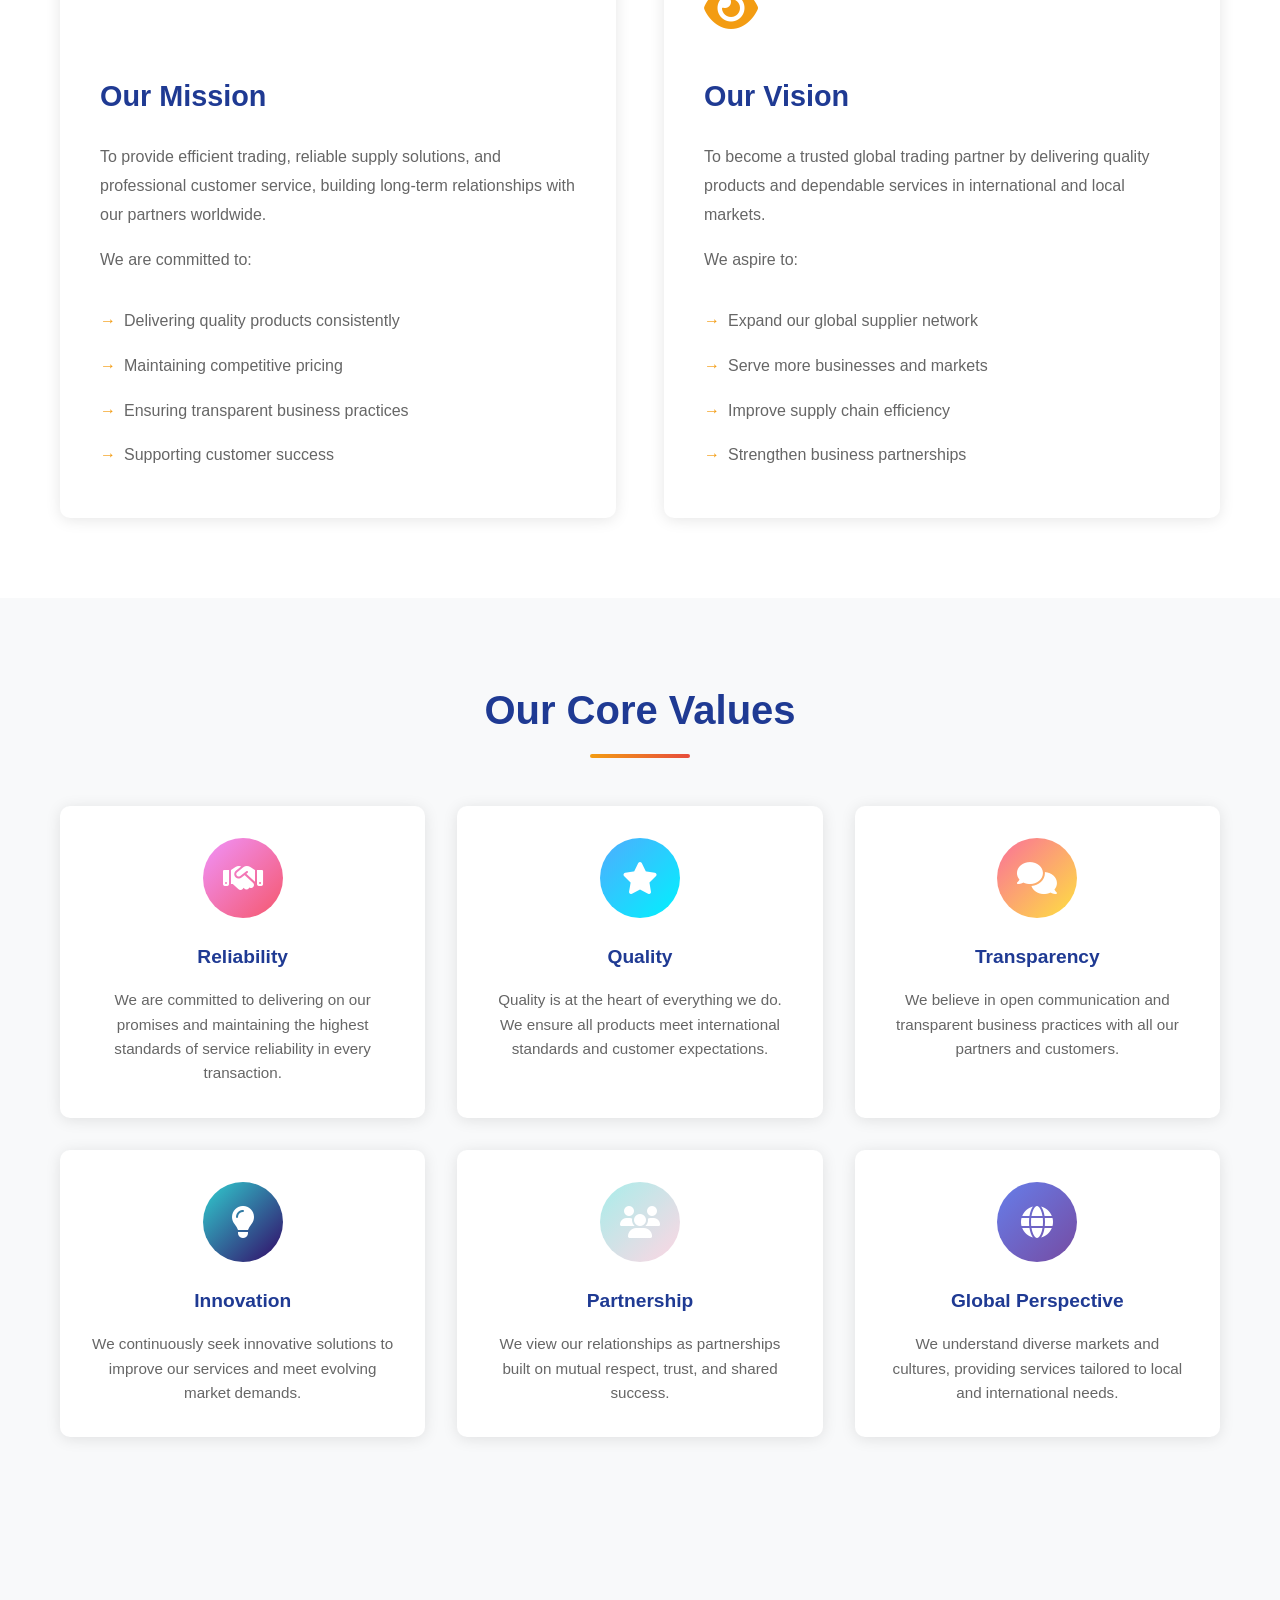
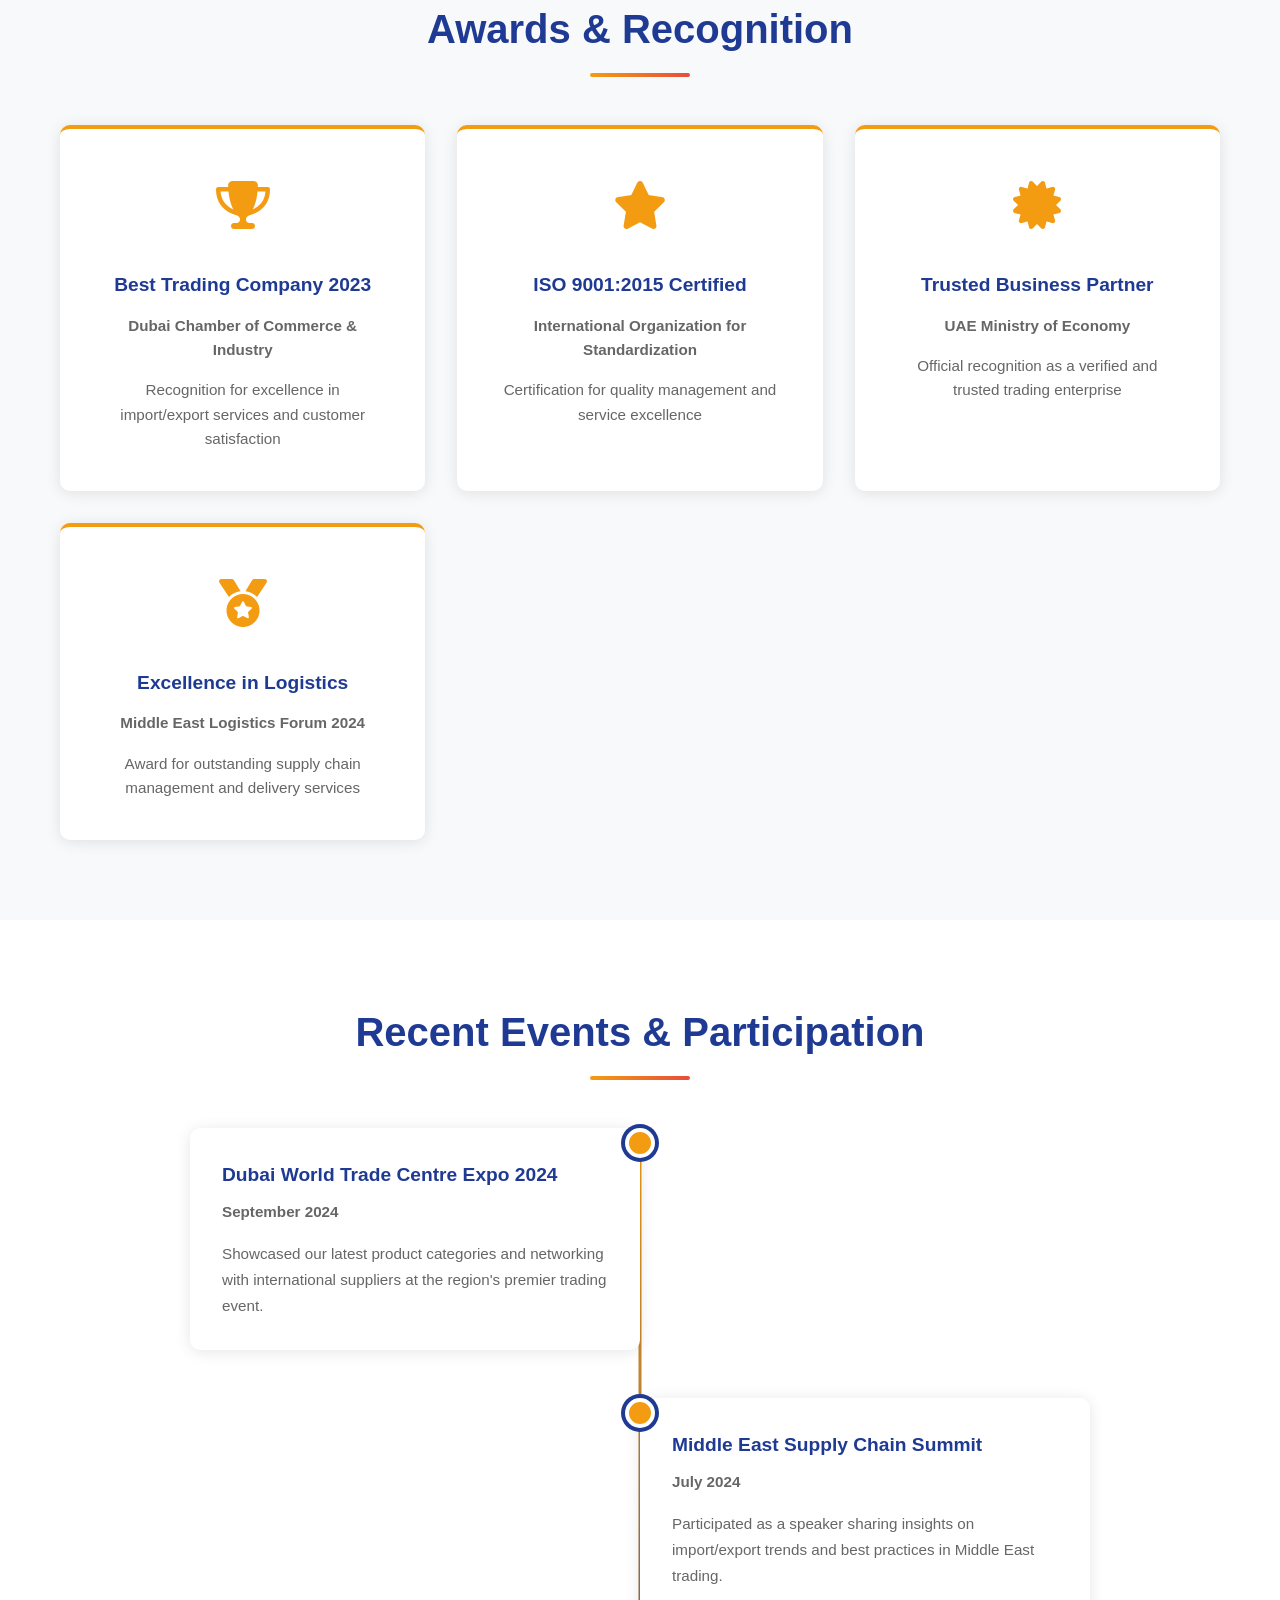
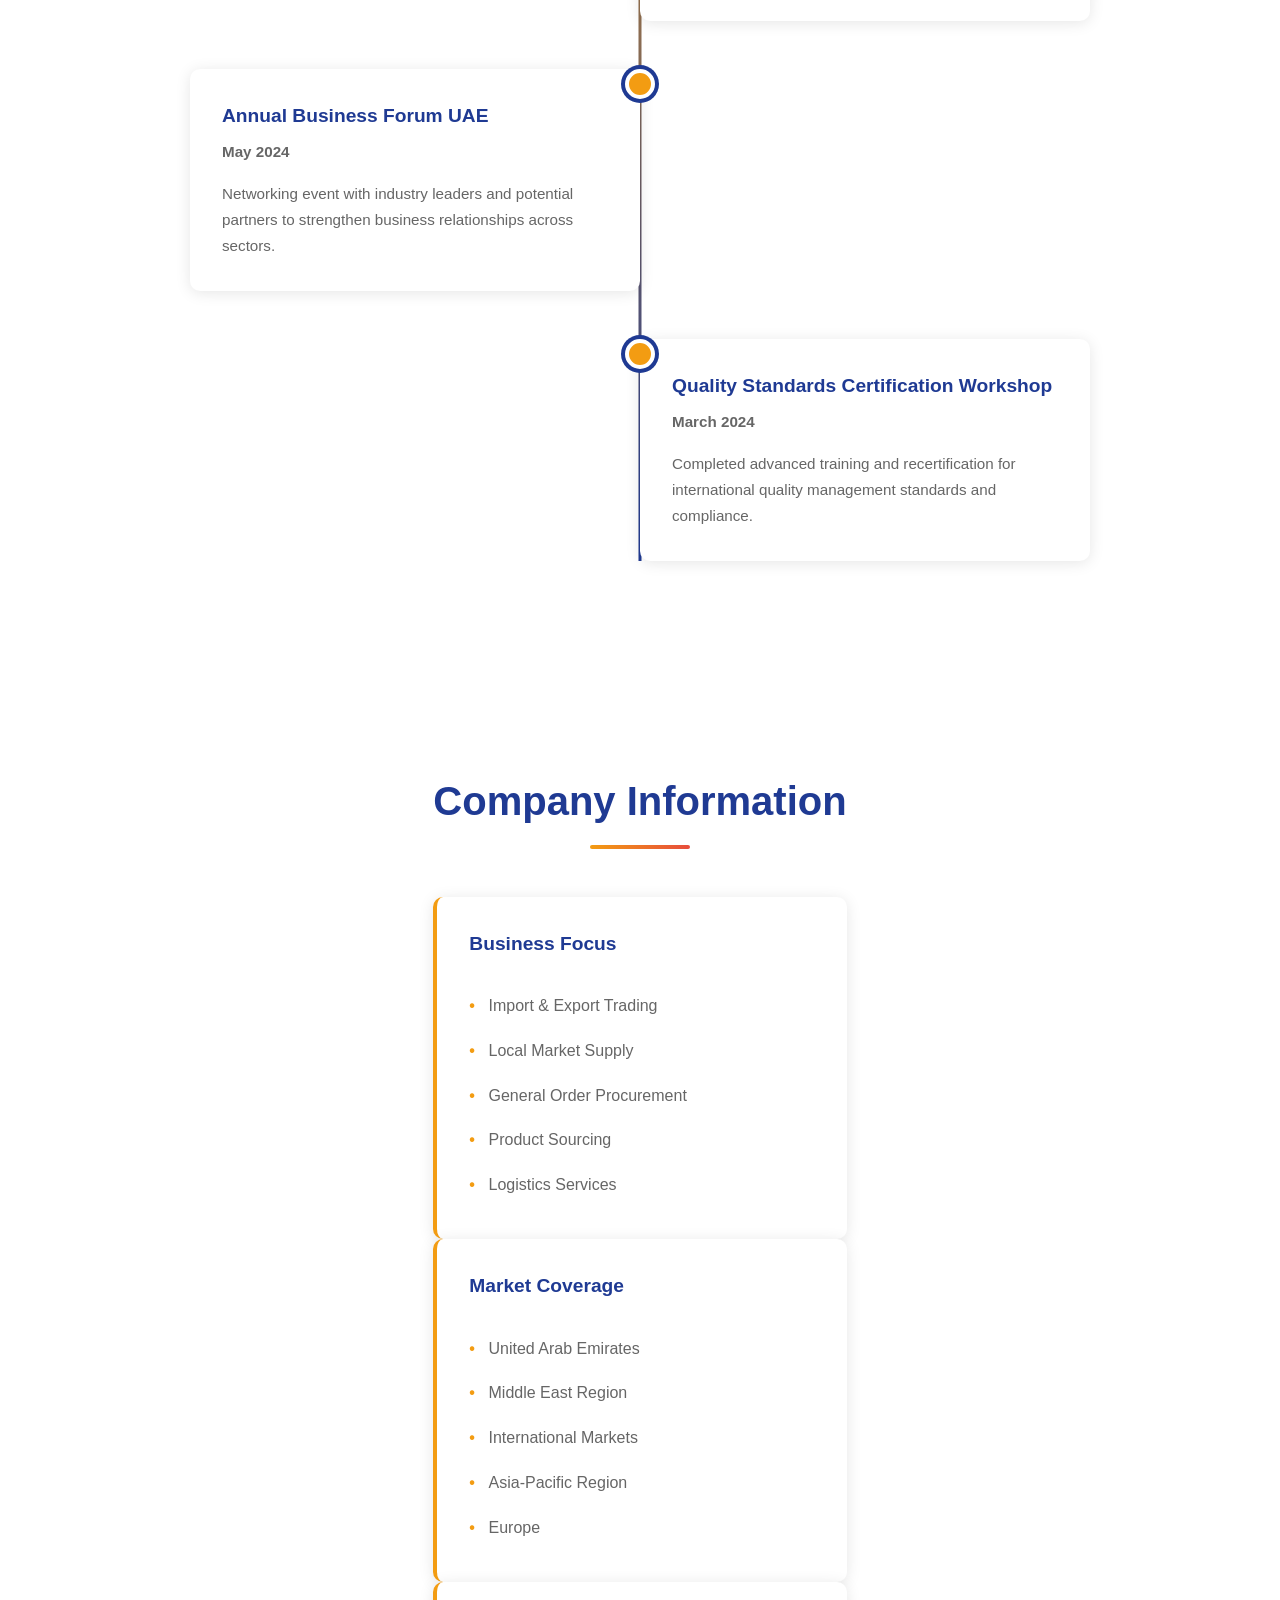
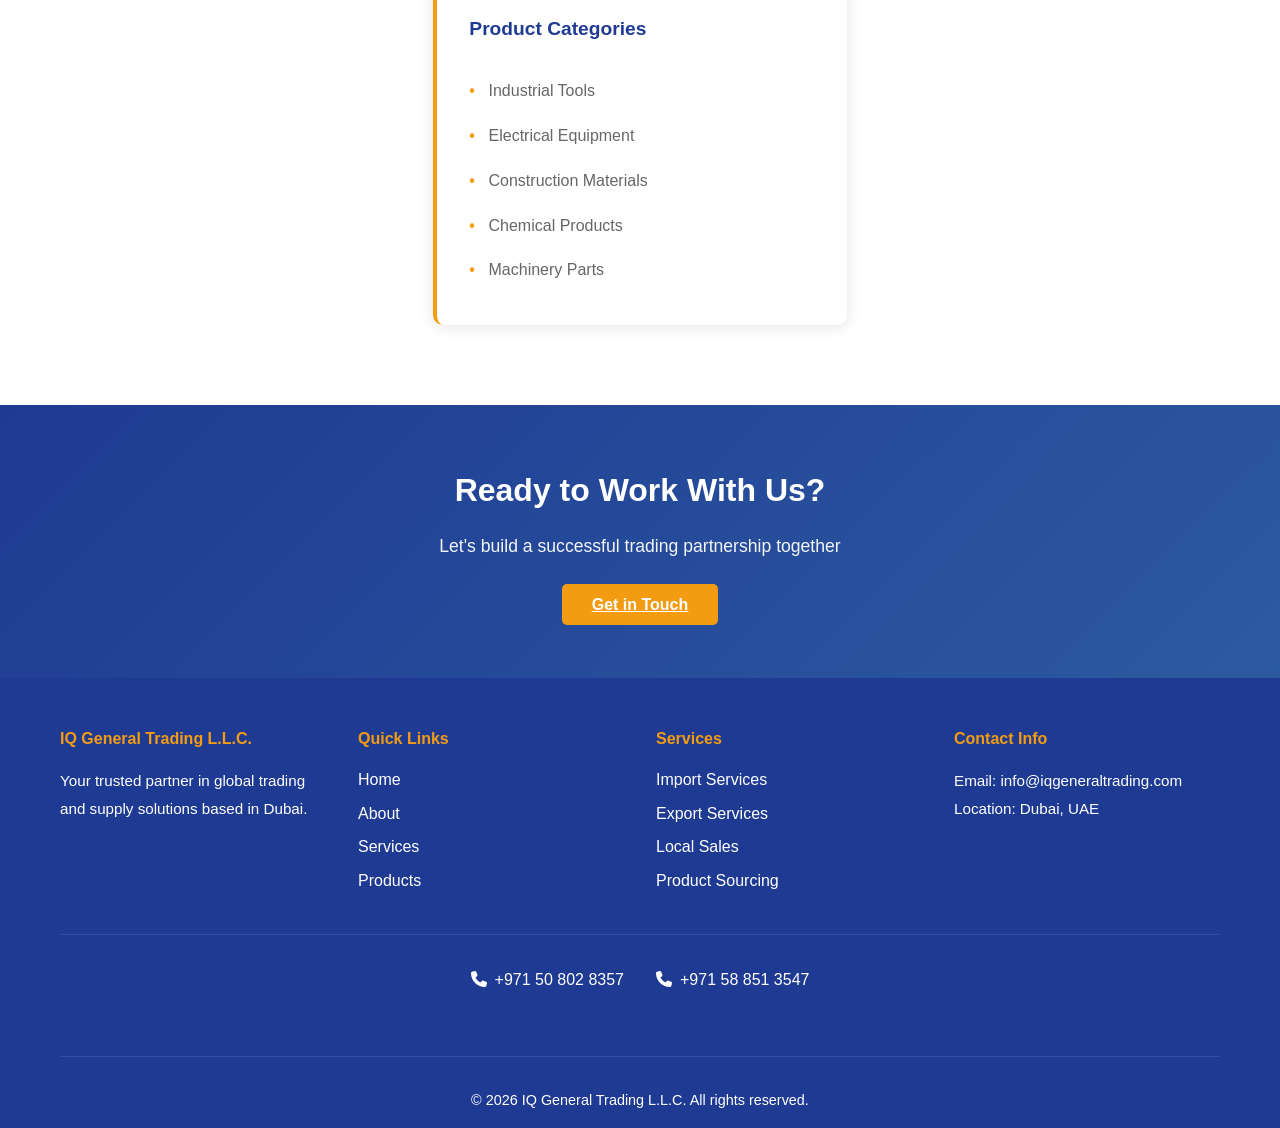
==== commit 6c7bfc51: "Replace Why Choose Us section with Awards & Events section on About page" ====
--- a/about.html
+++ b/about.html
@@ -4,6 +4,7 @@
     <meta charset="UTF-8">
     <meta name="viewport" content="width=device-width, initial-scale=1.0">
     <title>About Us - IQ General Trading L.L.C.</title>
+    <link rel="icon" type="image/svg+xml" href="favicon.svg">
     <link rel="stylesheet" href="common-styles.css">
     <link rel="stylesheet" href="about-styles.css">
     <link rel="stylesheet" href="https://cdnjs.cloudflare.com/ajax/libs/font-awesome/6.4.0/css/all.min.css">
@@ -169,68 +170,88 @@
         </div>
     </section>
 
-    <!-- Why Choose Us Section -->
-    <section class="why-choose">
-        <div class="container">
-            <h2 class="section-title">Why Choose IQ General Trading</h2>
-            <div class="features-list">
-                <div class="feature-item">
-                    <div class="feature-icon">
-                        <i class="fas fa-globe"></i>
-                    </div>
-                    <div class="feature-text">
-                        <h4>Reliable International Network</h4>
-                        <p>Established relationships with manufacturers and suppliers across the globe</p>
-                    </div>
-                </div>
-
-                <div class="feature-item">
-                    <div class="feature-icon">
-                        <i class="fas fa-tag"></i>
-                    </div>
-                    <div class="feature-text">
-                        <h4>Competitive Pricing</h4>
-                        <p>Best market rates without compromising on quality standards</p>
-                    </div>
-                </div>
-
-                <div class="feature-item">
-                    <div class="feature-icon">
-                        <i class="fas fa-handshake"></i>
-                    </div>
-                    <div class="feature-text">
-                        <h4>Professional Services</h4>
-                        <p>Expert import & export handling with transparent processes</p>
-                    </div>
-                </div>
-
-                <div class="feature-item">
-                    <div class="feature-icon">
-                        <i class="fas fa-headset"></i>
-                    </div>
-                    <div class="feature-text">
-                        <h4>Local Support in UAE</h4>
-                        <p>Strong presence and quick response for local supply needs</p>
-                    </div>
-                </div>
-
-                <div class="feature-item">
-                    <div class="feature-icon">
-                        <i class="fas fa-link"></i>
-                    </div>
-                    <div class="feature-text">
-                        <h4>Trusted Relationships</h4>
-                        <p>Building long-term partnerships based on reliability and professionalism</p>
-                    </div>
-                </div>
-
-                <div class="feature-item">
-                    <div class="feature-icon">
-                        <i class="fas fa-truck"></i>
-                    </div>
-                    <div class="feature-text">
-                        <h4>Efficient Logistics</h4>
-                        <p>Streamlined delivery and supply chain management</p>
+    <!-- Awards & Events Section -->
+    <section class="awards-events">
+        <div class="container">
+            <h2 class="section-title">Awards & Recognition</h2>
+            <div class="awards-grid">
+                <div class="award-card">
+                    <div class="award-icon">
+                        <i class="fas fa-trophy"></i>
+                    </div>
+                    <h4>Best Trading Company 2023</h4>
+                    <p class="award-issuer">Dubai Chamber of Commerce & Industry</p>
+                    <p>Recognition for excellence in import/export services and customer satisfaction</p>
+                </div>
+
+                <div class="award-card">
+                    <div class="award-icon">
+                        <i class="fas fa-star"></i>
+                    </div>
+                    <h4>ISO 9001:2015 Certified</h4>
+                    <p class="award-issuer">International Organization for Standardization</p>
+                    <p>Certification for quality management and service excellence</p>
+                </div>
+
+                <div class="award-card">
+                    <div class="award-icon">
+                        <i class="fas fa-certificate"></i>
+                    </div>
+                    <h4>Trusted Business Partner</h4>
+                    <p class="award-issuer">UAE Ministry of Economy</p>
+                    <p>Official recognition as a verified and trusted trading enterprise</p>
+                </div>
+
+                <div class="award-card">
+                    <div class="award-icon">
+                        <i class="fas fa-medal"></i>
+                    </div>
+                    <h4>Excellence in Logistics</h4>
+                    <p class="award-issuer">Middle East Logistics Forum 2024</p>
+                    <p>Award for outstanding supply chain management and delivery services</p>
+                </div>
+            </div>
+        </div>
+    </section>
+
+    <!-- Events & Participation -->
+    <section class="events-section">
+        <div class="container">
+            <h2 class="section-title">Recent Events & Participation</h2>
+            <div class="events-timeline">
+                <div class="event-item">
+                    <div class="event-marker"></div>
+                    <div class="event-content">
+                        <h4>Dubai World Trade Centre Expo 2024</h4>
+                        <p class="event-date">September 2024</p>
+                        <p>Showcased our latest product categories and networking with international suppliers at the region's premier trading event.</p>
+                    </div>
+                </div>
+
+                <div class="event-item">
+                    <div class="event-marker"></div>
+                    <div class="event-content">
+                        <h4>Middle East Supply Chain Summit</h4>
+                        <p class="event-date">July 2024</p>
+                        <p>Participated as a speaker sharing insights on import/export trends and best practices in Middle East trading.</p>
+                    </div>
+                </div>
+
+                <div class="event-item">
+                    <div class="event-marker"></div>
+                    <div class="event-content">
+                        <h4>Annual Business Forum UAE</h4>
+                        <p class="event-date">May 2024</p>
+                        <p>Networking event with industry leaders and potential partners to strengthen business relationships across sectors.</p>
+                    </div>
+                </div>
+
+                <div class="event-item">
+                    <div class="event-marker"></div>
+                    <div class="event-content">
+                        <h4>Quality Standards Certification Workshop</h4>
+                        <p class="event-date">March 2024</p>
+                        <p>Completed advanced training and recertification for international quality management standards and compliance.</p>
                     </div>
                 </div>
             </div>
--- a/common-styles.css
+++ b/common-styles.css
@@ -99,6 +99,12 @@
 .nav-link:hover {
     color: var(--secondary-color);
     border-bottom: 2px solid var(--secondary-color);
+    padding-bottom: 0.25rem;
+}
+
+.nav-link.active {
+    color: var(--secondary-color);
+    border-bottom: 3px solid var(--secondary-color);
     padding-bottom: 0.25rem;
 }
 
@@ -353,12 +359,61 @@
 .whatsapp-btn i {
     font-size: 1.8rem;
     color: var(--white);
+    transition: var(--transition);
+}
+
+.whatsapp-btn::after {
+    content: 'Contact Sales';
+    position: absolute;
+    bottom: 0;
+    right: 75px;
+    background-color: #25d366;
+    color: var(--white);
+    padding: 10px 15px;
+    border-radius: 5px;
+    font-size: 0.9rem;
+    font-weight: 600;
+    white-space: nowrap;
+    opacity: 0;
+    visibility: hidden;
+    transition: var(--transition);
+    pointer-events: none;
+}
+
+.whatsapp-btn::before {
+    content: '';
+    position: absolute;
+    bottom: 10px;
+    right: 58px;
+    width: 0;
+    height: 0;
+    border-left: 8px solid transparent;
+    border-right: 0px solid transparent;
+    border-top: 8px solid #25d366;
+    opacity: 0;
+    visibility: hidden;
+    transition: var(--transition);
+    pointer-events: none;
 }
 
 .whatsapp-btn:hover {
     background-color: #20ba5a;
     box-shadow: 0 6px 16px rgba(37, 211, 102, 0.6);
     transform: scale(1.1);
+}
+
+.whatsapp-btn:hover i {
+    opacity: 0;
+}
+
+.whatsapp-btn:hover::after {
+    opacity: 1;
+    visibility: visible;
+}
+
+.whatsapp-btn:hover::before {
+    opacity: 1;
+    visibility: visible;
 }
 
 /* =====================================================
--- a/about-styles.css
+++ b/about-styles.css
@@ -154,7 +154,143 @@
     padding: 80px 0;
 }
 
-.info-grid {
+/* Awards & Events Section */
+.awards-events {
+    padding: 80px 0;
+    background-color: var(--light-bg);
+}
+
+.awards-grid {
+    display: grid;
+    grid-template-columns: repeat(auto-fit, minmax(280px, 1fr));
+    gap: 2rem;
+}
+
+.award-card {
+    background: var(--white);
+    padding: 2.5rem;
+    border-radius: 10px;
+    box-shadow: var(--shadow);
+    text-align: center;
+    transition: all var(--transition);
+    border-top: 4px solid var(--secondary-color);
+}
+
+.award-card:hover {
+    transform: translateY(-10px);
+    box-shadow: 0 12px 35px rgba(0, 0, 0, 0.15);
+}
+
+.award-icon {
+    font-size: 3rem;
+    color: var(--secondary-color);
+    margin-bottom: 1.5rem;
+}
+
+.award-card h4 {
+    color: var(--primary-color);
+    margin-bottom: 0.8rem;
+    font-size: 1.2rem;
+}
+
+.award-issuer {
+    color: var(--secondary-color);
+    font-size: 0.9rem;
+    font-weight: 600;
+    margin-bottom: 1rem;
+}
+
+.award-card p {
+    color: #666;
+    font-size: 0.95rem;
+    line-height: 1.6;
+}
+
+/* Events Section */
+.events-section {
+    padding: 80px 0;
+}
+
+.events-timeline {
+    max-width: 900px;
+    margin: 0 auto;
+    position: relative;
+}
+
+.events-timeline::before {
+    content: '';
+    position: absolute;
+    left: 50%;
+    transform: translateX(-50%);
+    top: 0;
+    bottom: 0;
+    width: 3px;
+    background: linear-gradient(180deg, var(--secondary-color) 0%, var(--primary-color) 100%);
+}
+
+.event-item {
+    margin-bottom: 3rem;
+    position: relative;
+    display: flex;
+    gap: 2rem;
+}
+
+.event-item:nth-child(odd) {
+    flex-direction: row-reverse;
+    padding-right: 50%;
+}
+
+.event-item:nth-child(even) {
+    flex-direction: row;
+    padding-left: 50%;
+}
+
+.event-marker {
+    position: absolute;
+    left: 50%;
+    transform: translateX(-50%);
+    top: 0;
+    width: 30px;
+    height: 30px;
+    background: var(--secondary-color);
+    border: 4px solid var(--white);
+    border-radius: 50%;
+    box-shadow: 0 0 0 4px var(--primary-color);
+}
+
+.event-content {
+    background: var(--white);
+    padding: 2rem;
+    border-radius: 10px;
+    box-shadow: var(--shadow);
+    transition: all var(--transition);
+}
+
+.event-content:hover {
+    box-shadow: 0 8px 25px rgba(0, 0, 0, 0.12);
+    transform: translateY(-5px);
+}
+
+.event-content h4 {
+    color: var(--primary-color);
+    margin-bottom: 0.5rem;
+    font-size: 1.2rem;
+}
+
+.event-date {
+    color: var(--secondary-color);
+    font-weight: 600;
+    font-size: 0.9rem;
+    margin-bottom: 1rem;
+}
+
+.event-content p {
+    color: #666;
+    line-height: 1.7;
+    font-size: 0.95rem;
+}
+
+.company-info {
     display: grid;
     grid-template-columns: repeat(auto-fit, minmax(250px, 1fr));
     gap: 2rem;
@@ -203,7 +339,27 @@
     .company-overview,
     .mission-vision,
     .company-values,
-    .company-info {
+    .company-info,
+    .awards-events,
+    .events-section {
         padding: 50px 0;
     }
-}
+
+    .events-timeline::before {
+        display: none;
+    }
+
+    .event-item,
+    .event-item:nth-child(odd),
+    .event-item:nth-child(even) {
+        flex-direction: column;
+        padding: 0;
+    }
+
+    .event-marker {
+        position: relative;
+        left: 0;
+        transform: none;
+        margin-bottom: 1rem;
+    }
+}
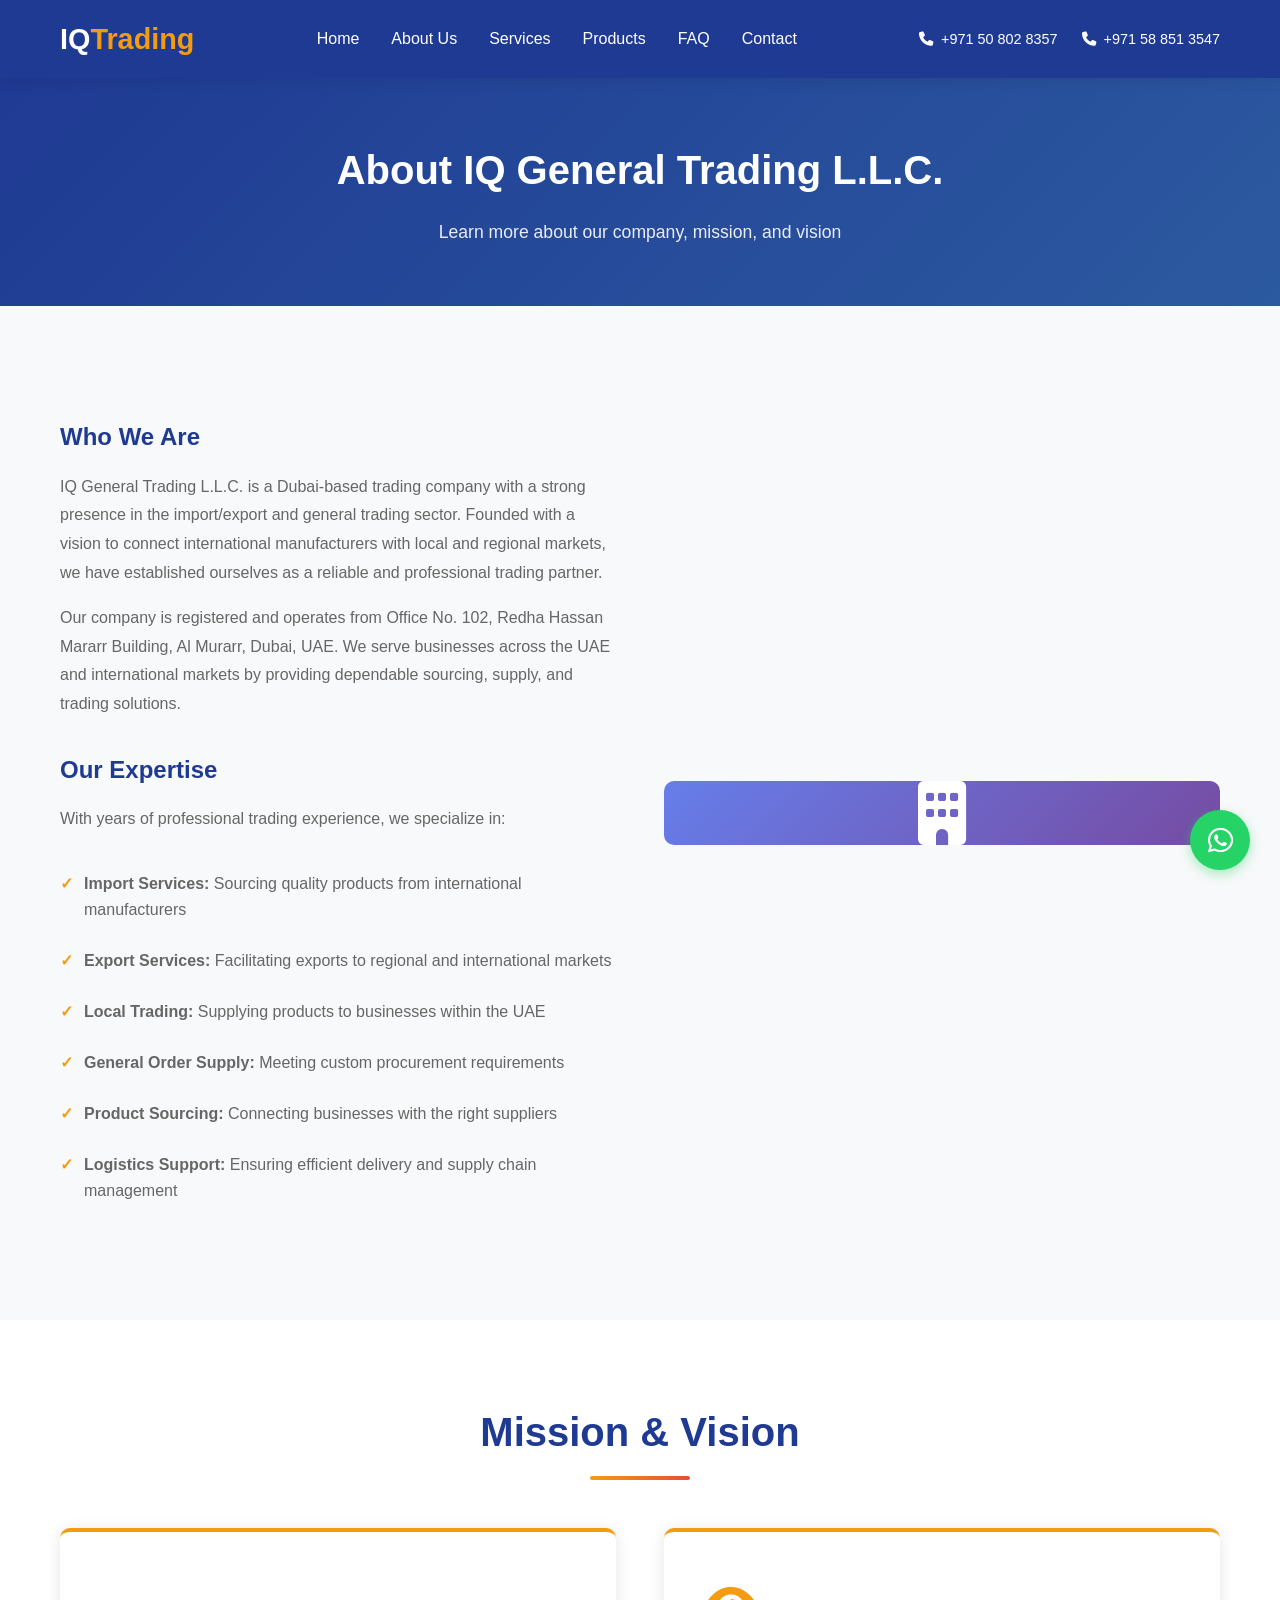
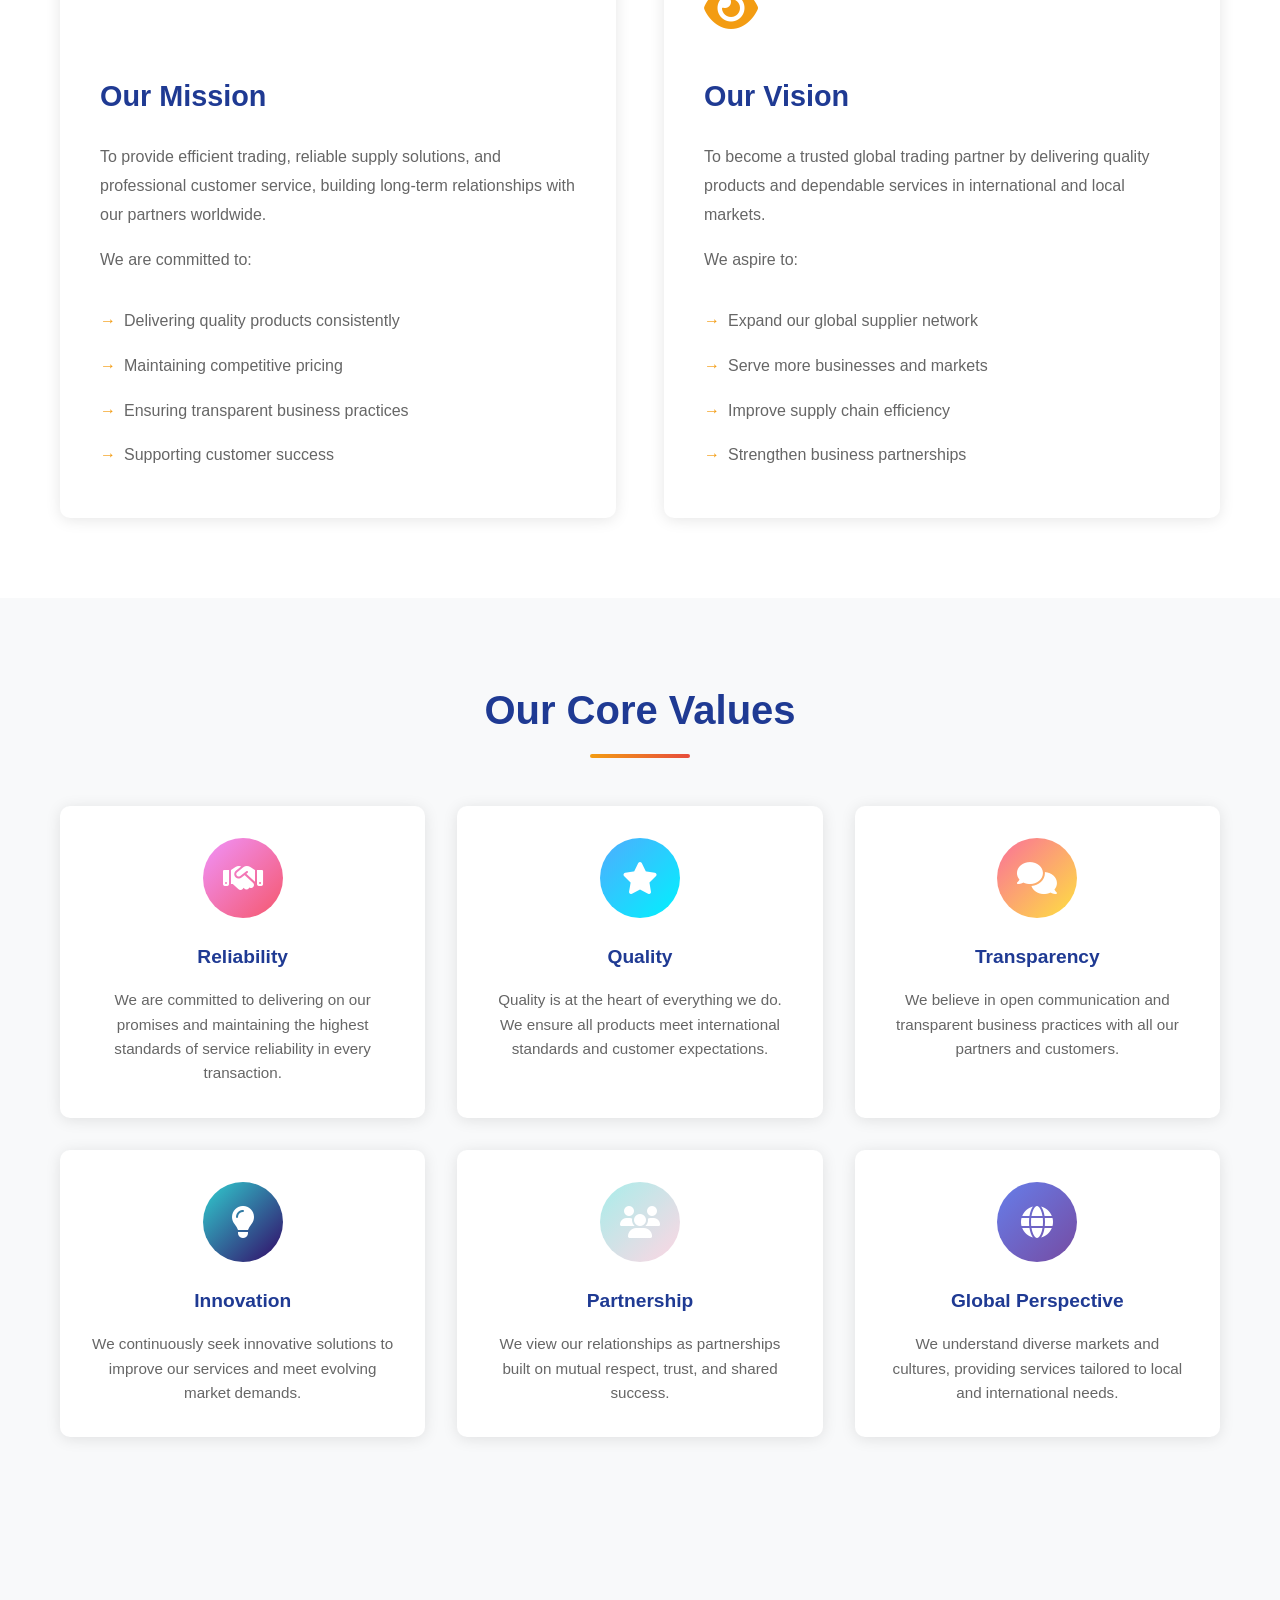
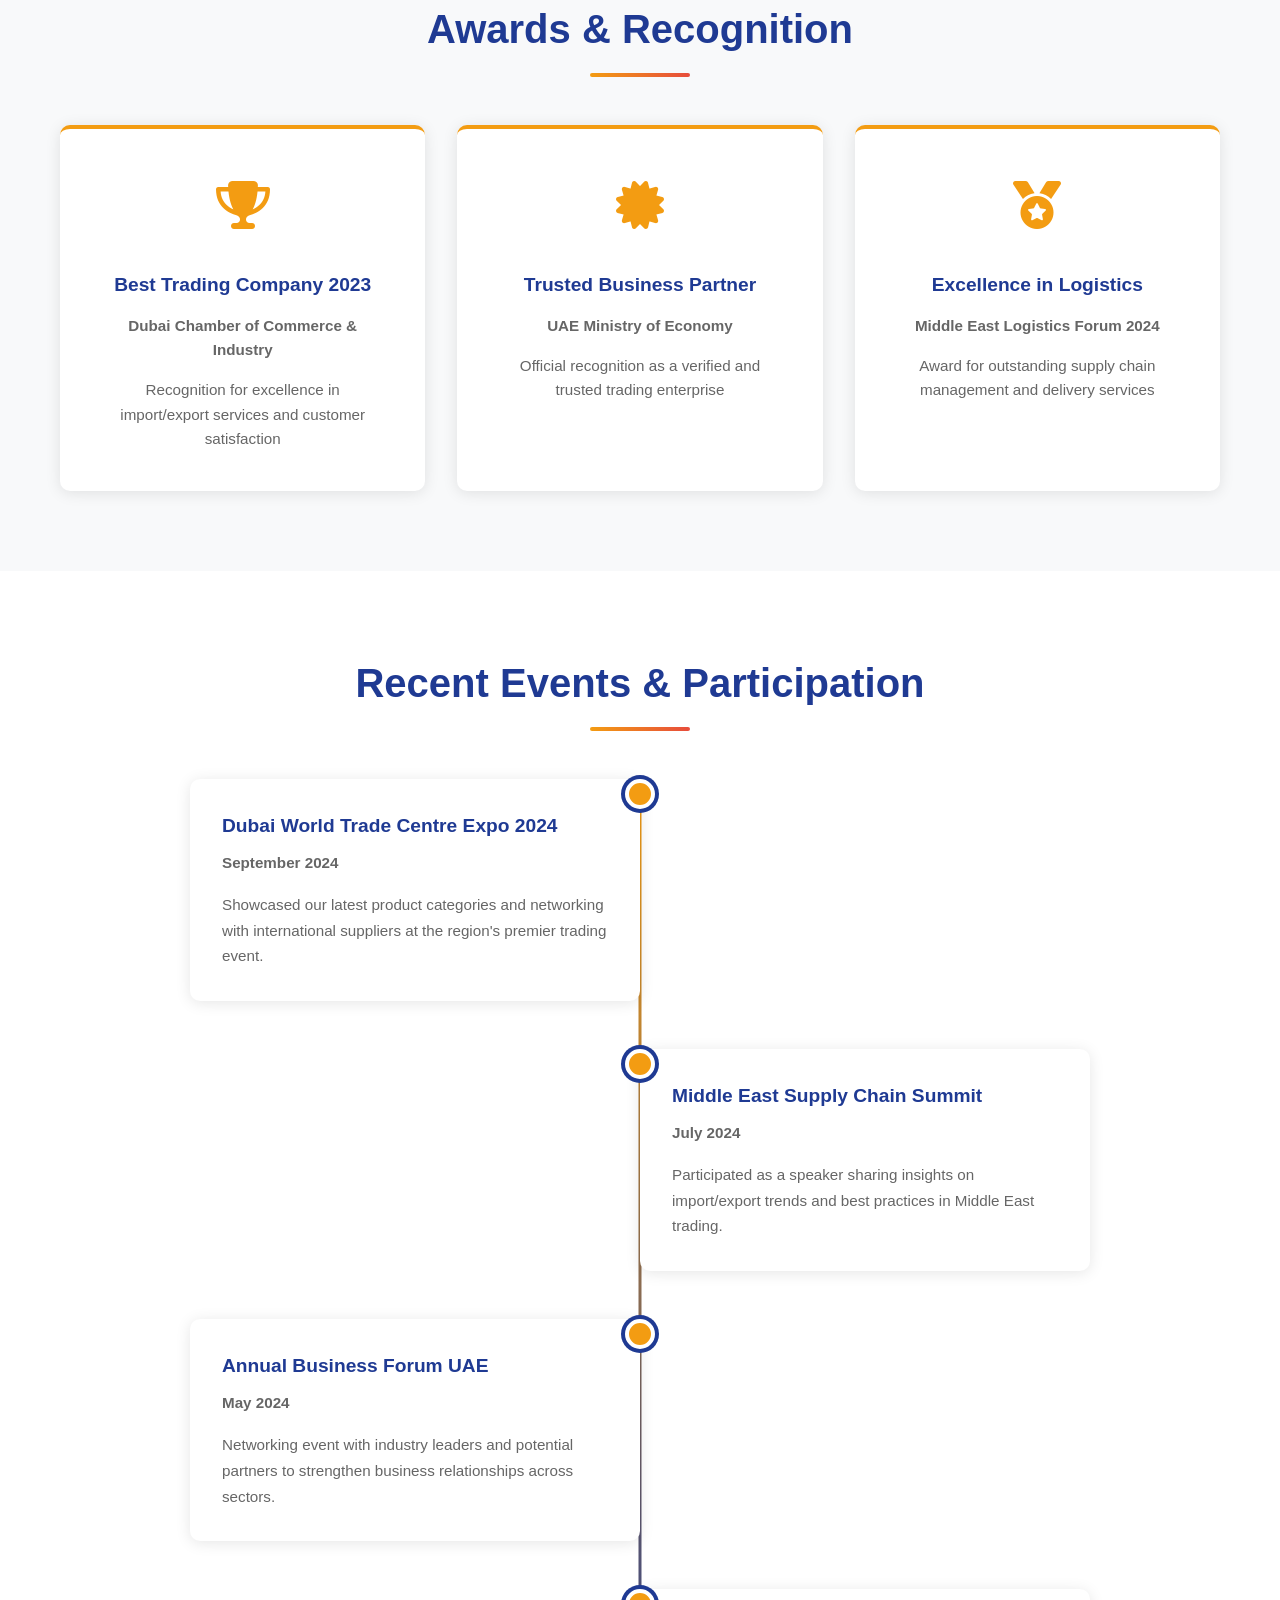
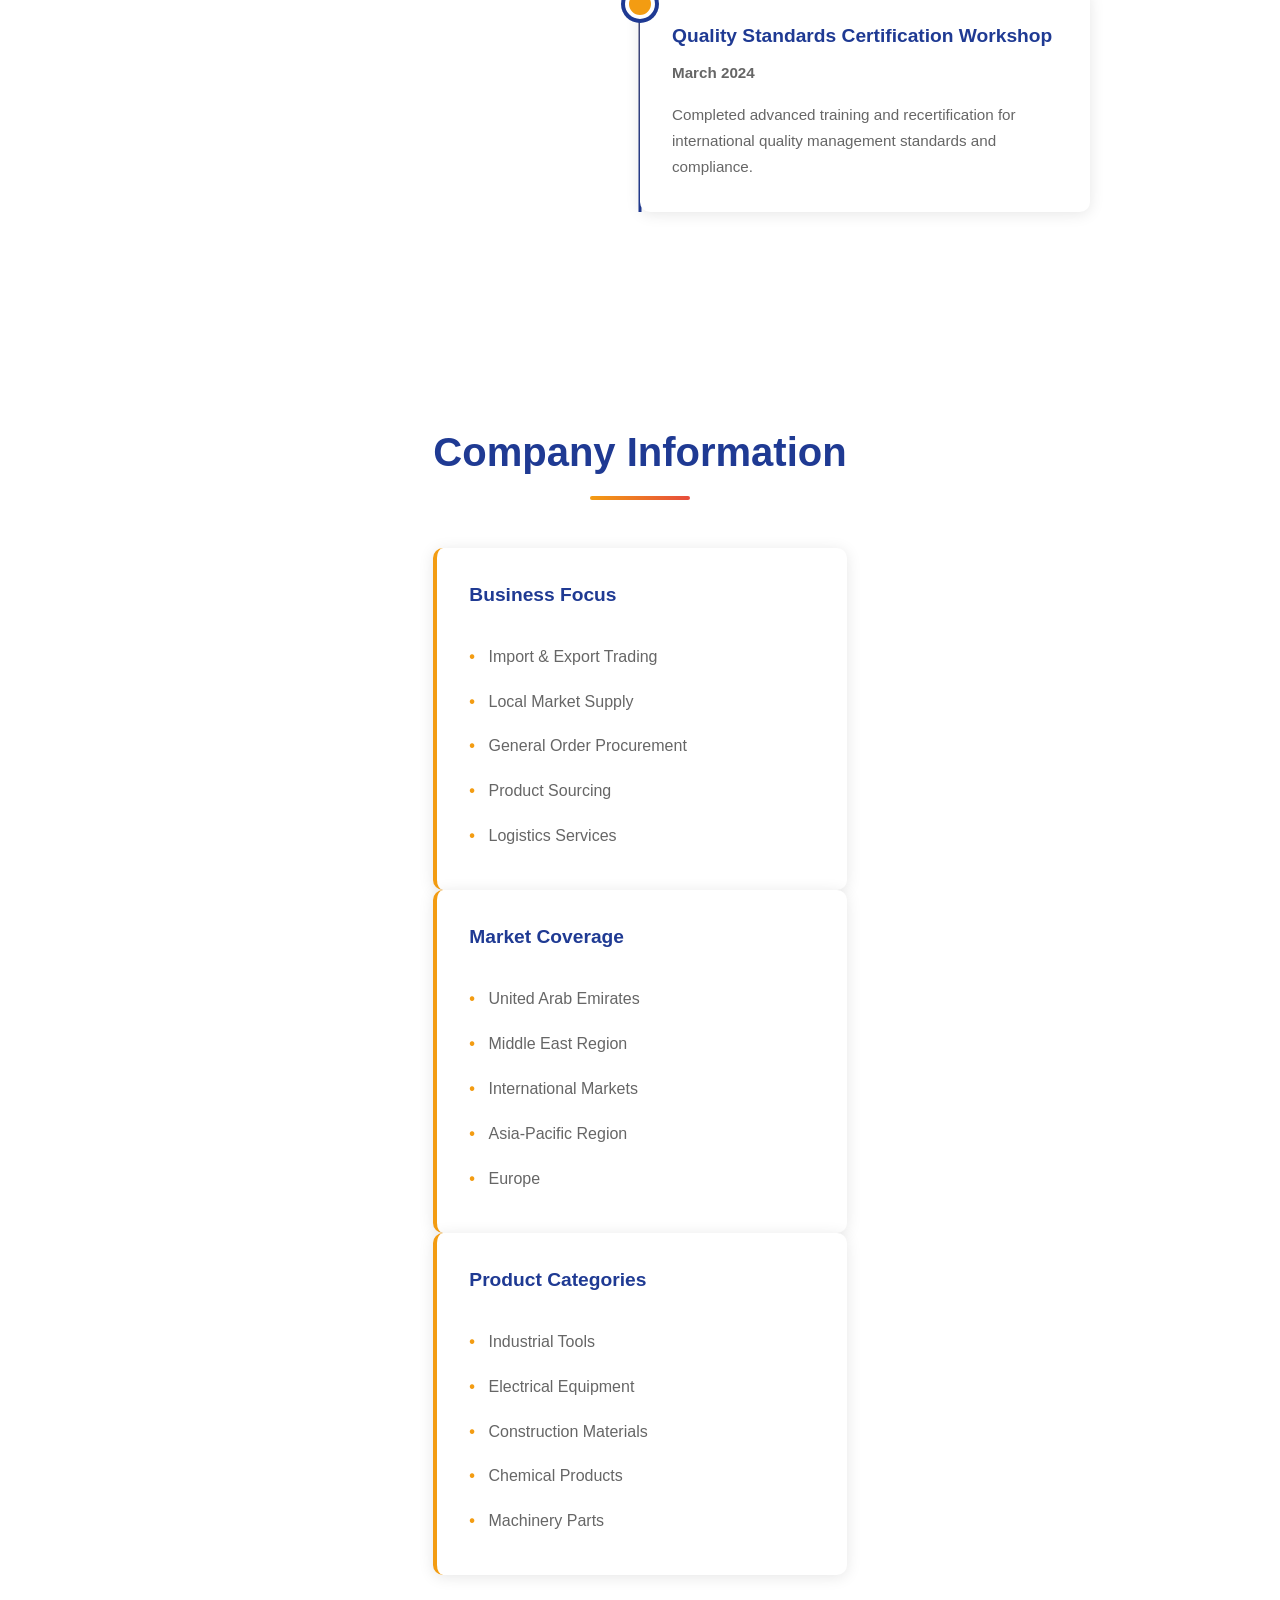
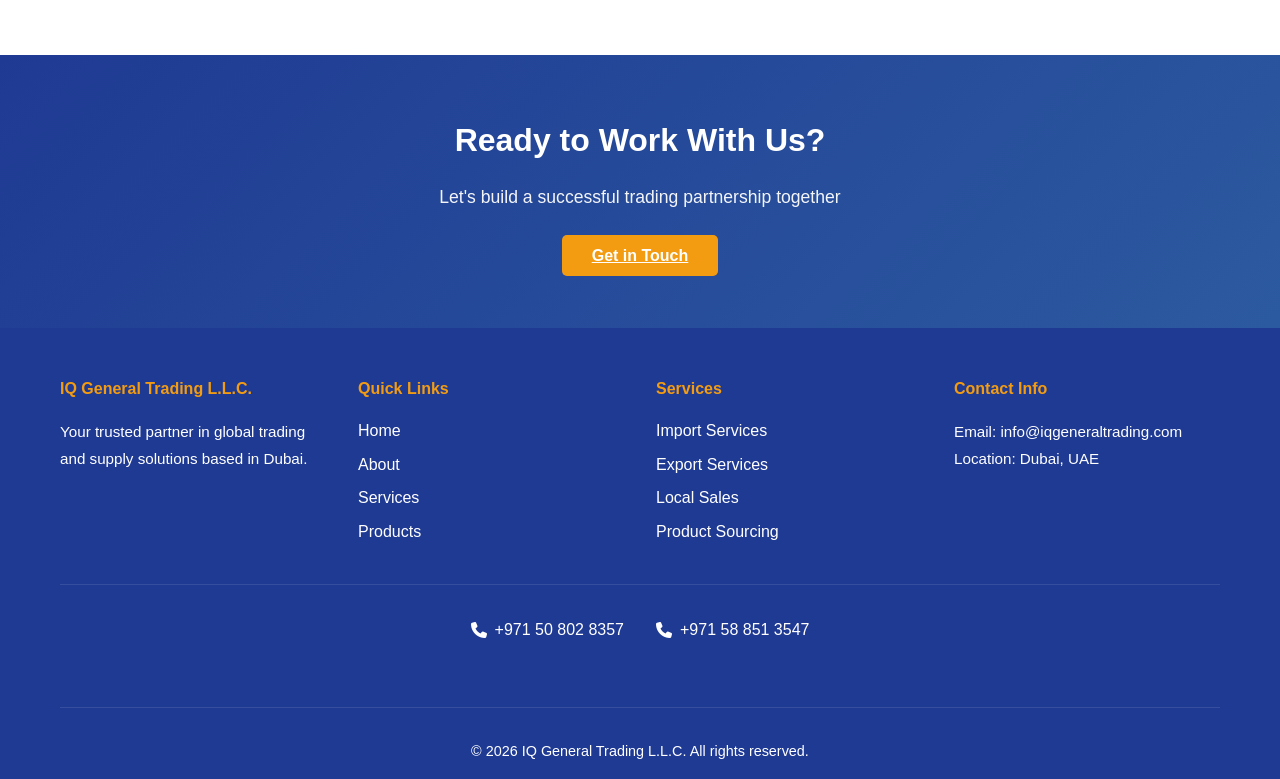
==== commit 6744720a: "Remove ISO 9001:2015 Certified award from Awards & Recognition section" ====
--- a/about.html
+++ b/about.html
@@ -186,15 +186,6 @@
 
                 <div class="award-card">
                     <div class="award-icon">
-                        <i class="fas fa-star"></i>
-                    </div>
-                    <h4>ISO 9001:2015 Certified</h4>
-                    <p class="award-issuer">International Organization for Standardization</p>
-                    <p>Certification for quality management and service excellence</p>
-                </div>
-
-                <div class="award-card">
-                    <div class="award-icon">
                         <i class="fas fa-certificate"></i>
                     </div>
                     <h4>Trusted Business Partner</h4>
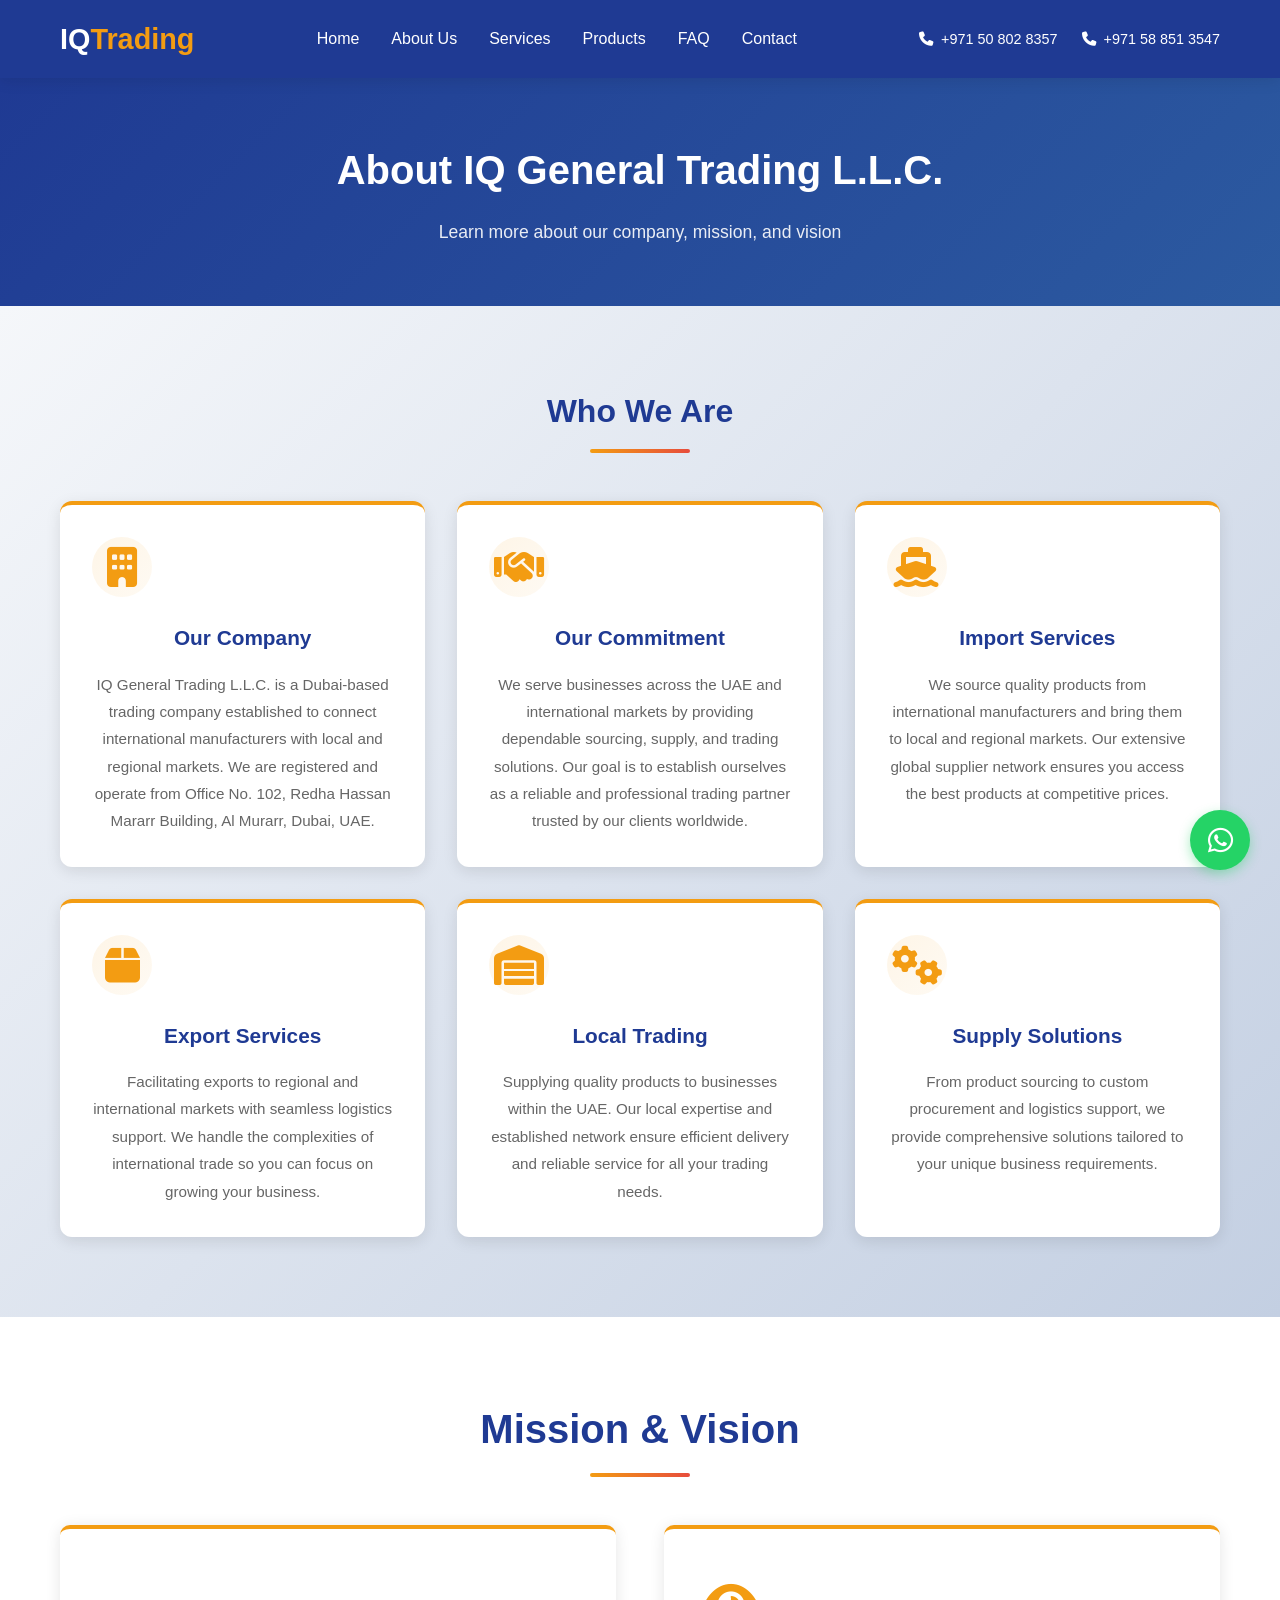
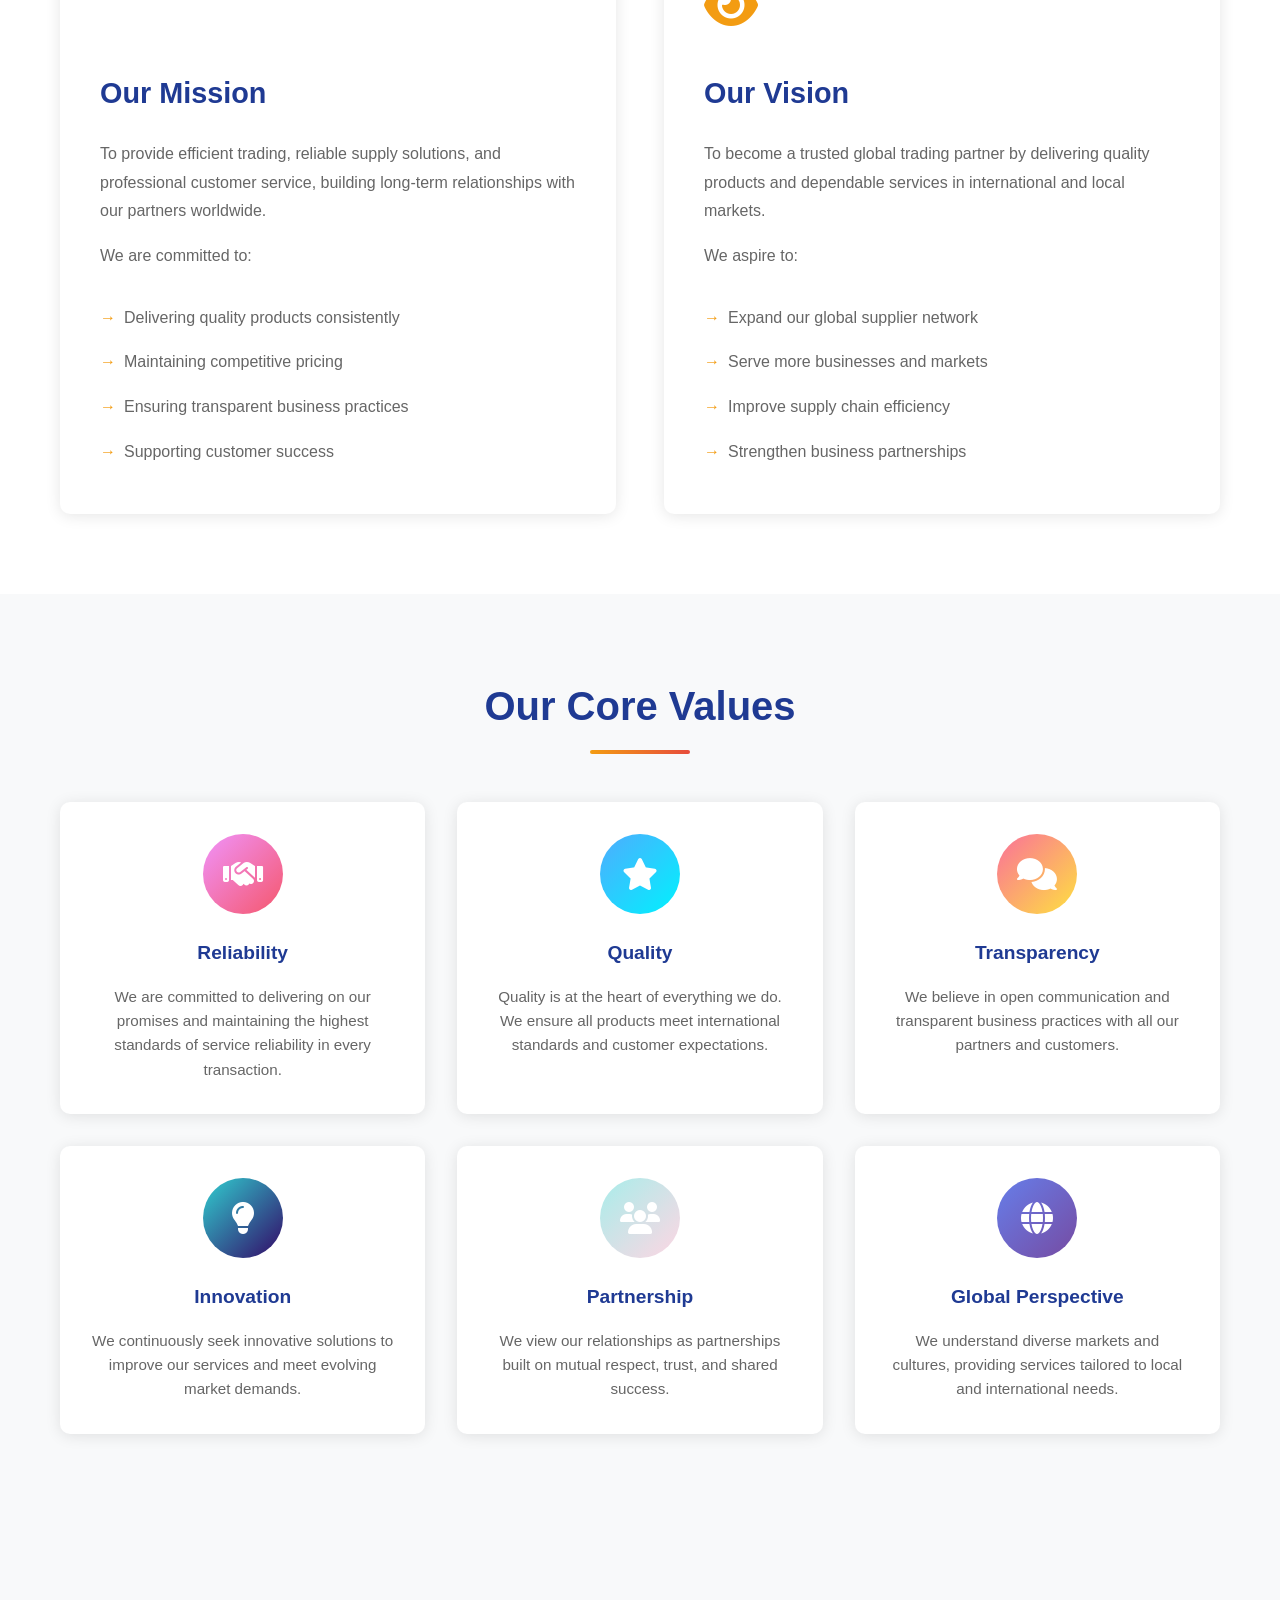
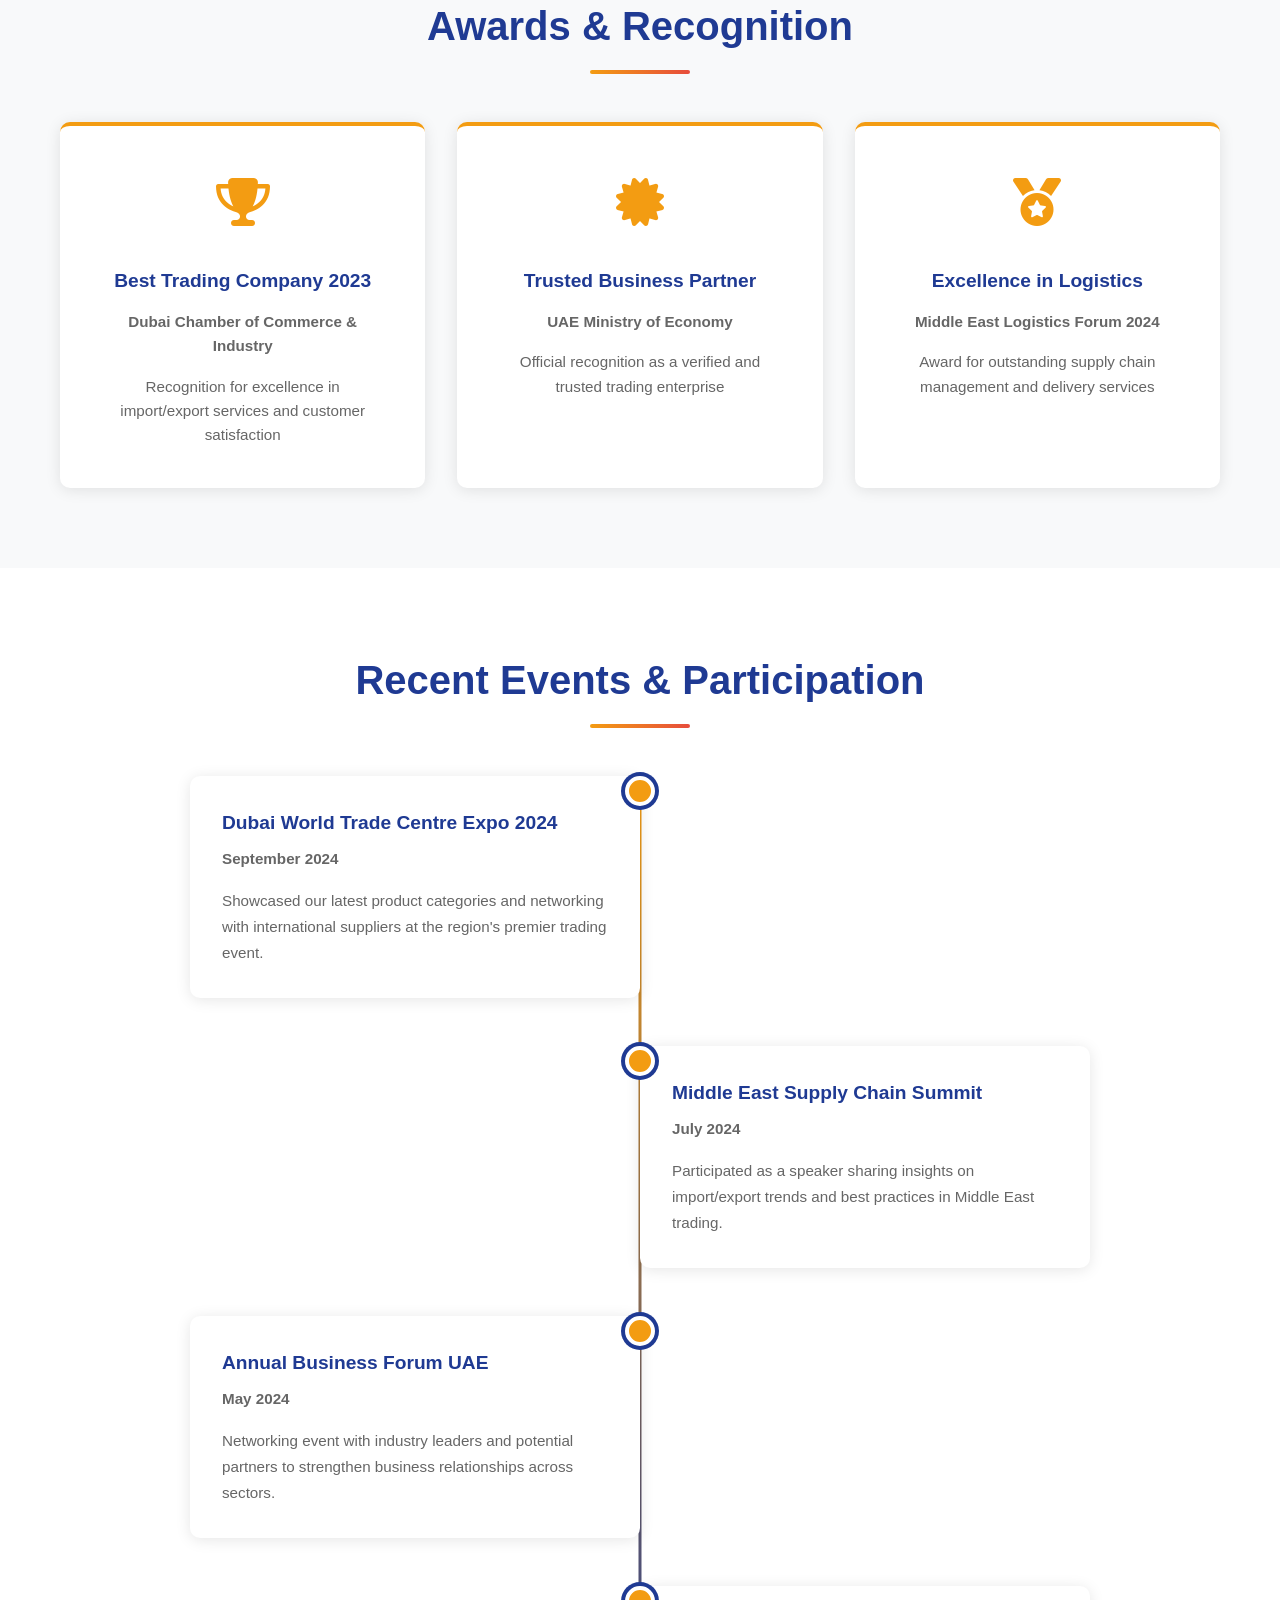
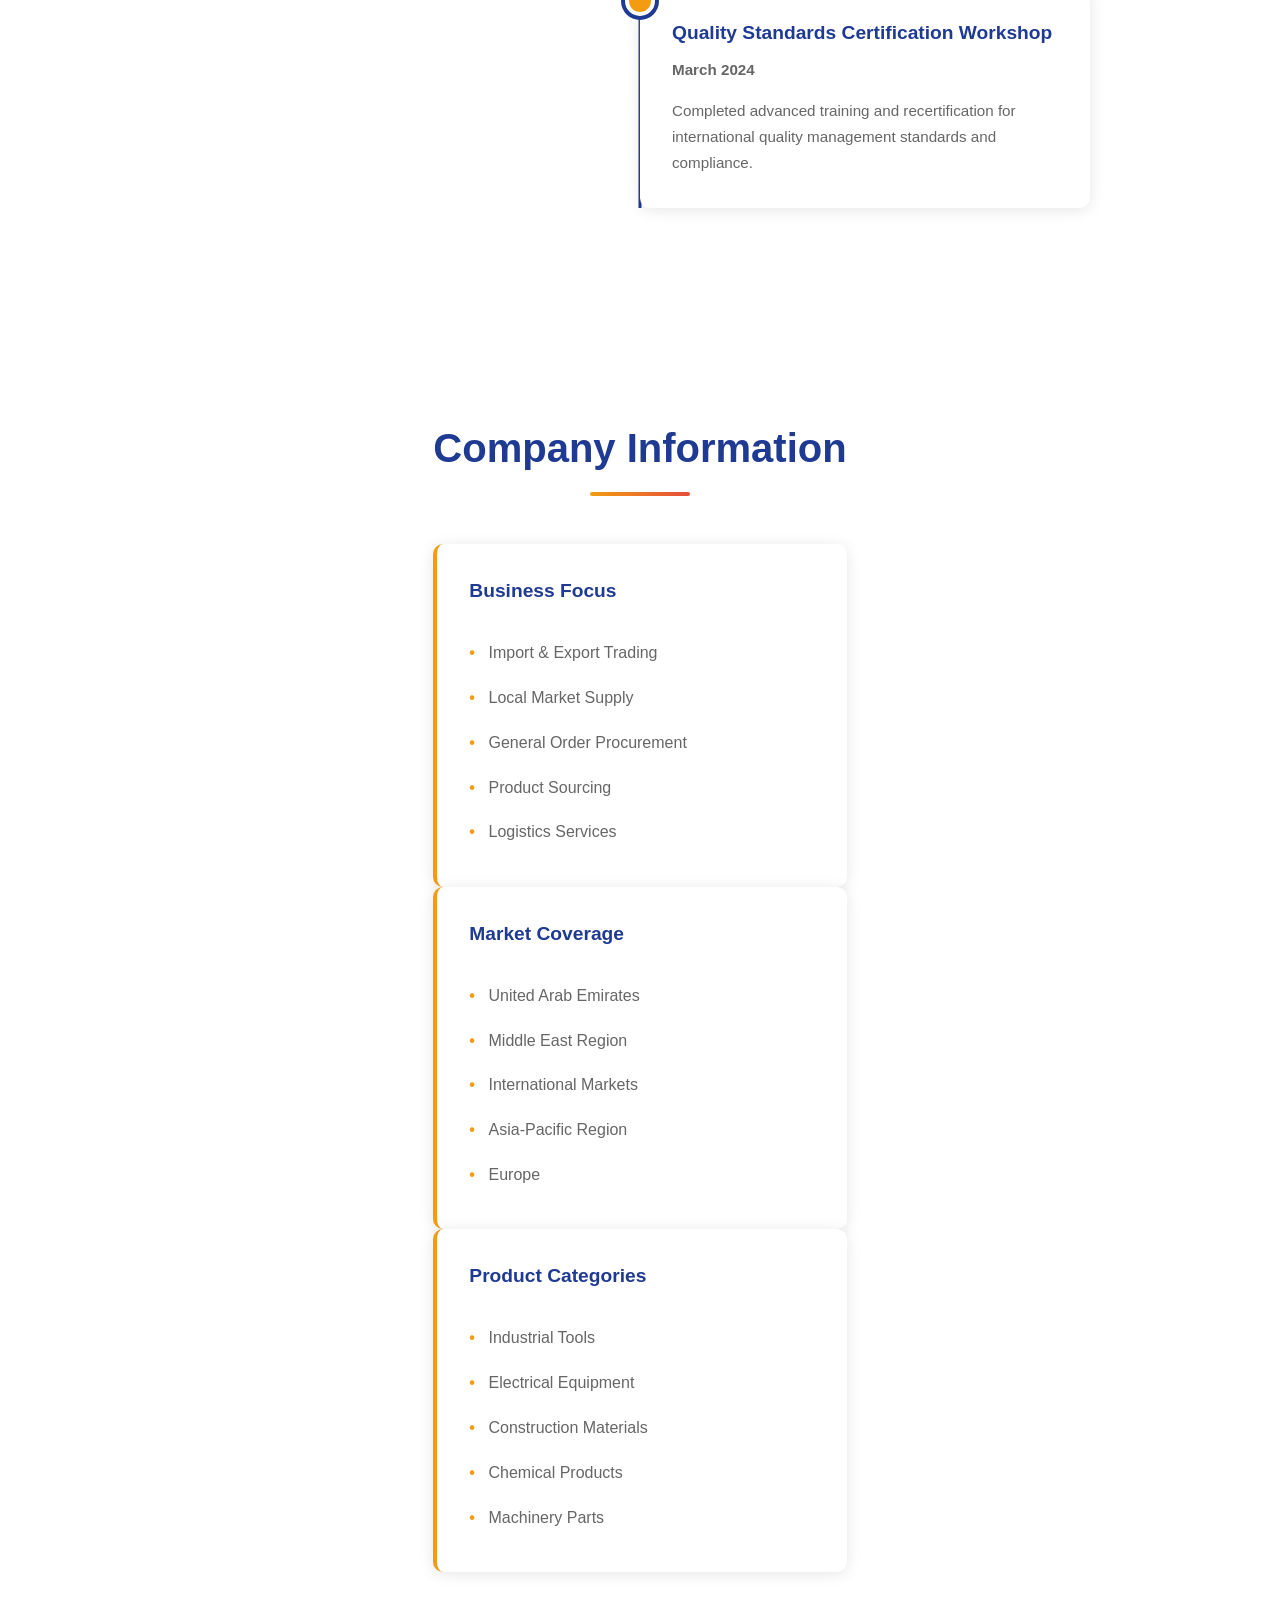
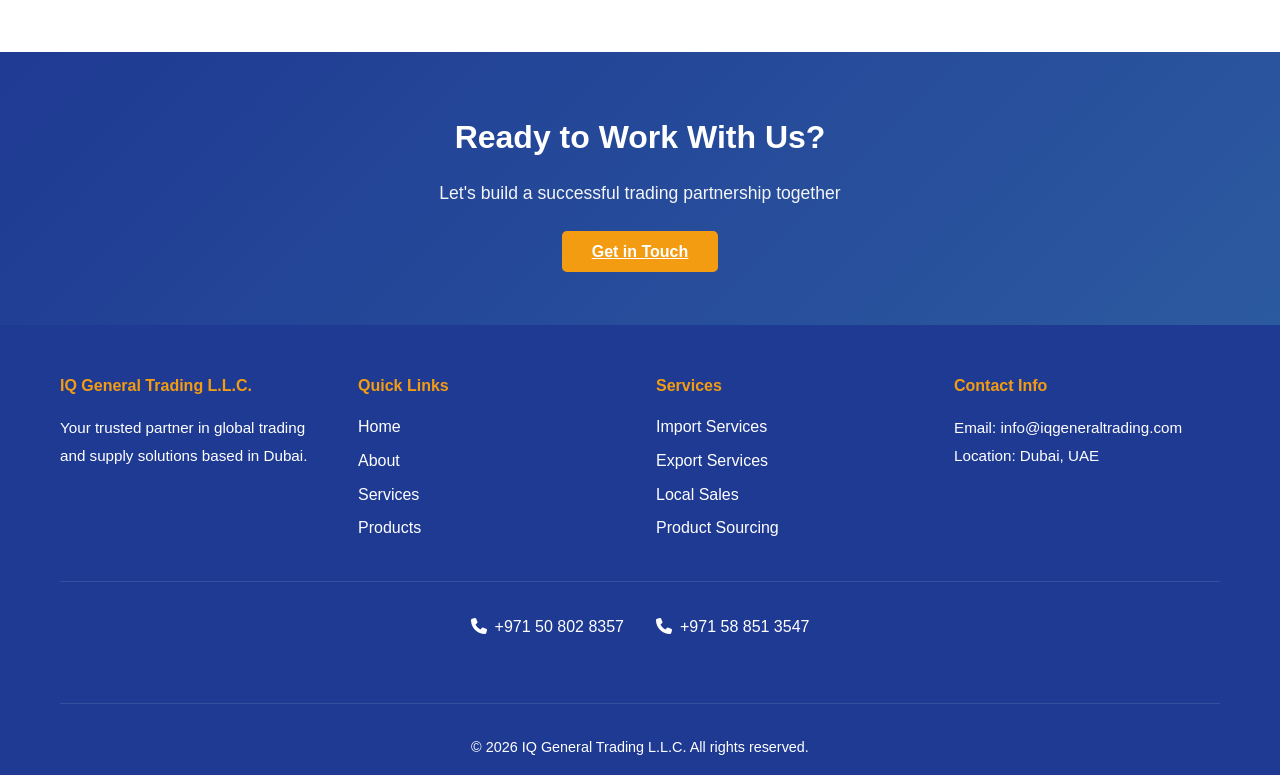
==== commit 8778066f: "Redesign Company Information section with modern card layout and icons" ====
--- a/about.html
+++ b/about.html
@@ -49,28 +49,54 @@
     <!-- Company Overview -->
     <section class="company-overview">
         <div class="container">
-            <div class="overview-content">
-                <div class="overview-text">
-                    <h3>Who We Are</h3>
-                    <p>IQ General Trading L.L.C. is a Dubai-based trading company with a strong presence in the import/export and general trading sector. Founded with a vision to connect international manufacturers with local and regional markets, we have established ourselves as a reliable and professional trading partner.</p>
-                    
-                    <p>Our company is registered and operates from Office No. 102, Redha Hassan Mararr Building, Al Murarr, Dubai, UAE. We serve businesses across the UAE and international markets by providing dependable sourcing, supply, and trading solutions.</p>
-
-                    <h3>Our Expertise</h3>
-                    <p>With years of professional trading experience, we specialize in:</p>
-                    <ul class="expertise-list">
-                        <li><strong>Import Services:</strong> Sourcing quality products from international manufacturers</li>
-                        <li><strong>Export Services:</strong> Facilitating exports to regional and international markets</li>
-                        <li><strong>Local Trading:</strong> Supplying products to businesses within the UAE</li>
-                        <li><strong>General Order Supply:</strong> Meeting custom procurement requirements</li>
-                        <li><strong>Product Sourcing:</strong> Connecting businesses with the right suppliers</li>
-                        <li><strong>Logistics Support:</strong> Ensuring efficient delivery and supply chain management</li>
-                    </ul>
-                </div>
-                <div class="overview-image">
-                    <div class="image-placeholder" style="background: linear-gradient(135deg, #667eea 0%, #764ba2 100%); display: flex; align-items: center; justify-content: center; border-radius: 10px;">
-                        <i class="fas fa-building" style="font-size: 4rem; color: white;"></i>
-                    </div>
+            <h2 class="section-title">Who We Are</h2>
+            <div class="overview-grid">
+                <div class="info-card">
+                    <div class="card-icon">
+                        <i class="fas fa-building"></i>
+                    </div>
+                    <h3>Our Company</h3>
+                    <p>IQ General Trading L.L.C. is a Dubai-based trading company established to connect international manufacturers with local and regional markets. We are registered and operate from Office No. 102, Redha Hassan Mararr Building, Al Murarr, Dubai, UAE.</p>
+                </div>
+
+                <div class="info-card">
+                    <div class="card-icon">
+                        <i class="fas fa-handshake"></i>
+                    </div>
+                    <h3>Our Commitment</h3>
+                    <p>We serve businesses across the UAE and international markets by providing dependable sourcing, supply, and trading solutions. Our goal is to establish ourselves as a reliable and professional trading partner trusted by our clients worldwide.</p>
+                </div>
+
+                <div class="info-card">
+                    <div class="card-icon">
+                        <i class="fas fa-ship"></i>
+                    </div>
+                    <h3>Import Services</h3>
+                    <p>We source quality products from international manufacturers and bring them to local and regional markets. Our extensive global supplier network ensures you access the best products at competitive prices.</p>
+                </div>
+
+                <div class="info-card">
+                    <div class="card-icon">
+                        <i class="fas fa-box"></i>
+                    </div>
+                    <h3>Export Services</h3>
+                    <p>Facilitating exports to regional and international markets with seamless logistics support. We handle the complexities of international trade so you can focus on growing your business.</p>
+                </div>
+
+                <div class="info-card">
+                    <div class="card-icon">
+                        <i class="fas fa-warehouse"></i>
+                    </div>
+                    <h3>Local Trading</h3>
+                    <p>Supplying quality products to businesses within the UAE. Our local expertise and established network ensure efficient delivery and reliable service for all your trading needs.</p>
+                </div>
+
+                <div class="info-card">
+                    <div class="card-icon">
+                        <i class="fas fa-cogs"></i>
+                    </div>
+                    <h3>Supply Solutions</h3>
+                    <p>From product sourcing to custom procurement and logistics support, we provide comprehensive solutions tailored to your unique business requirements.</p>
                 </div>
             </div>
         </div>
--- a/common-styles.css
+++ b/common-styles.css
@@ -46,6 +46,26 @@
     box-shadow: var(--shadow);
 }
 
+.navbar a {
+    color: var(--white) !important;
+}
+
+.navbar a:link {
+    color: var(--white) !important;
+}
+
+.navbar a:visited {
+    color: var(--white) !important;
+}
+
+.navbar a:active {
+    color: var(--white) !important;
+}
+
+.navbar a:focus {
+    color: var(--white) !important;
+}
+
 .nav-wrapper {
     display: flex;
     justify-content: space-between;
@@ -60,7 +80,7 @@
 }
 
 .nav-phone {
-    color: var(--white);
+    color: var(--white) !important;
     text-decoration: none;
     font-size: 0.9rem;
     font-weight: 500;
@@ -70,8 +90,20 @@
     gap: 0.5rem;
 }
 
+.nav-phone:link {
+    color: var(--white) !important;
+}
+
 .nav-phone:hover {
-    color: var(--secondary-color);
+    color: var(--secondary-color) !important;
+}
+
+.nav-phone:visited {
+    color: var(--white) !important;
+}
+
+.nav-phone:active {
+    color: var(--white) !important;
 }
 
 .logo h1 {
@@ -420,7 +452,30 @@
    RESPONSIVE DESIGN
    ===================================================== */
 
+@media (max-width: 1024px) {
+    .container {
+        padding: 0 15px;
+    }
+
+    .nav-contact {
+        gap: 1rem;
+        font-size: 0.8rem;
+    }
+
+    .nav-phone {
+        font-size: 0.8rem;
+    }
+}
+
 @media (max-width: 768px) {
+    .container {
+        padding: 0 15px;
+    }
+
+    .nav-wrapper {
+        gap: 1rem;
+    }
+
     .nav-menu {
         display: none;
         position: absolute;
@@ -443,10 +498,26 @@
         border-bottom: 1px solid rgba(255, 255, 255, 0.1);
     }
 
+    .nav-contact {
+        display: none;
+    }
+
     .hamburger {
         display: flex;
     }
 
+    .hamburger.active span:nth-child(1) {
+        transform: rotate(45deg) translate(10px, 10px);
+    }
+
+    .hamburger.active span:nth-child(2) {
+        opacity: 0;
+    }
+
+    .hamburger.active span:nth-child(3) {
+        transform: rotate(-45deg) translate(8px, -8px);
+    }
+
     .section-title {
         font-size: 2rem;
     }
@@ -454,9 +525,31 @@
     .page-header h2 {
         font-size: 1.8rem;
     }
+
+    .page-header p {
+        font-size: 0.95rem;
+    }
+
+    .btn {
+        padding: 10px 20px;
+        font-size: 0.9rem;
+    }
+
+    .cta-buttons {
+        flex-direction: column;
+        gap: 1rem;
+    }
+
+    .cta-buttons button {
+        width: 100%;
+    }
 }
 
 @media (max-width: 480px) {
+    .container {
+        padding: 0 12px;
+    }
+
     .nav-menu {
         top: 60px;
     }
@@ -465,15 +558,42 @@
         font-size: 1.3rem;
     }
 
+    .logo span {
+        display: none;
+    }
+
     .section-title {
         font-size: 1.5rem;
+        margin-bottom: 1.5rem;
+    }
+
+    .page-header {
+        padding: 40px 0;
     }
 
     .page-header h2 {
         font-size: 1.3rem;
     }
 
+    .page-header p {
+        font-size: 0.85rem;
+    }
+
     .cta-section h2 {
         font-size: 1.3rem;
     }
-}
+
+    .btn {
+        padding: 8px 16px;
+        font-size: 0.85rem;
+    }
+
+    .whatsapp-btn {
+        width: 50px;
+        height: 50px;
+    }
+
+    .section-subtitle {
+        font-size: 0.9rem;
+    }
+}
--- a/about-styles.css
+++ b/about-styles.css
@@ -4,7 +4,63 @@
 
 .company-overview {
     padding: 80px 0;
-    background-color: var(--light-bg);
+    background: linear-gradient(135deg, #f5f7fa 0%, #c3cfe2 100%);
+}
+
+.company-overview .section-title {
+    text-align: center;
+    margin-bottom: 3rem;
+    color: var(--primary-color);
+    font-size: 2rem;
+}
+
+.overview-grid {
+    display: grid;
+    grid-template-columns: repeat(auto-fit, minmax(300px, 1fr));
+    gap: 2rem;
+}
+
+.info-card {
+    background: white;
+    padding: 2rem;
+    border-radius: 12px;
+    box-shadow: 0 4px 15px rgba(0, 0, 0, 0.1);
+    transition: all 0.3s ease;
+    text-align: center;
+    border-top: 4px solid var(--secondary-color);
+}
+
+.info-card:hover {
+    transform: translateY(-8px);
+    box-shadow: 0 12px 25px rgba(0, 0, 0, 0.15);
+}
+
+.card-icon {
+    font-size: 2.5rem;
+    color: var(--secondary-color);
+    margin-bottom: 1.5rem;
+    display: inline-block;
+    width: 60px;
+    height: 60px;
+    background: linear-gradient(135deg, rgba(243, 156, 18, 0.1) 0%, rgba(243, 156, 18, 0.05) 100%);
+    border-radius: 50%;
+    display: flex;
+    align-items: center;
+    justify-content: center;
+}
+
+.info-card h3 {
+    color: var(--primary-color);
+    margin-bottom: 1rem;
+    font-size: 1.3rem;
+    font-weight: 600;
+}
+
+.info-card p {
+    color: #666;
+    line-height: 1.8;
+    margin: 0;
+    font-size: 0.95rem;
 }
 
 .overview-content {
@@ -45,6 +101,16 @@
     left: 0;
     color: var(--secondary-color);
     font-weight: bold;
+}
+
+.expertise-img {
+    width: 100%;
+    height: auto;
+    max-height: 300px;
+    object-fit: contain;
+    border-radius: 10px;
+    box-shadow: 0 8px 20px rgba(0, 0, 0, 0.15);
+    background-color: #f5f5f5;
 }
 
 .mission-vision {
@@ -330,10 +396,111 @@
 }
 
 /* Responsive for About Page */
+@media (max-width: 1024px) {
+    .overview-image {
+        display: none;
+    }
+
+    .overview-content {
+        grid-template-columns: 1fr;
+    }
+
+    .overview-grid {
+        grid-template-columns: repeat(auto-fit, minmax(250px, 1fr));
+    }
+}
+
 @media (max-width: 768px) {
     .overview-content,
-    .mission-vision-grid {
+    .mission-vision-grid,
+    .values-grid,
+    .awards-grid,
+    .overview-grid {
         grid-template-columns: 1fr;
+    }
+
+    .overview-text h3 {
+        font-size: 1.3rem;
+    }
+
+    .overview-text p {
+        font-size: 0.95rem;
+    }
+
+    .info-card {
+        padding: 1.5rem;
+    }
+
+    .card-icon {
+        font-size: 2rem;
+        width: 50px;
+        height: 50px;
+    }
+
+    .info-card h3 {
+        font-size: 1.1rem;
+    }
+
+    .info-card p {
+        font-size: 0.9rem;
+    }
+
+    .mv-card {
+        padding: 1.5rem;
+    }
+
+    .mv-icon {
+        font-size: 2.5rem;
+    }
+
+    .mv-card h3 {
+        font-size: 1.3rem;
+    }
+
+    .value-card {
+        padding: 1.5rem;
+    }
+
+    .value-icon {
+        width: 60px;
+        height: 60px;
+        font-size: 1.5rem;
+    }
+
+    .value-card h4 {
+        font-size: 1rem;
+    }
+
+    .award-card {
+        padding: 1.5rem;
+    }
+
+    .award-icon {
+        font-size: 2.5rem;
+    }
+
+    .award-card h4 {
+        font-size: 1rem;
+    }
+
+    .event-content {
+        padding: 1.5rem;
+    }
+
+    .event-content h4 {
+        font-size: 1rem;
+    }
+
+    .event-date {
+        font-size: 0.85rem;
+    }
+
+    .info-box {
+        padding: 1.5rem;
+    }
+
+    .info-box h4 {
+        font-size: 1rem;
     }
 
     .company-overview,
@@ -363,3 +530,118 @@
         margin-bottom: 1rem;
     }
 }
+
+@media (max-width: 480px) {
+    .expertise-list {
+        margin: 1rem 0;
+    }
+
+    .expertise-list li {
+        font-size: 0.9rem;
+        padding: 0.6rem 0;
+    }
+
+    .overview-text h3 {
+        font-size: 1.1rem;
+        margin-top: 1.5rem;
+    }
+
+    .overview-text p {
+        font-size: 0.9rem;
+    }
+
+    .mv-card {
+        padding: 1.2rem;
+    }
+
+    .mv-icon {
+        font-size: 2rem;
+    }
+
+    .mv-card h3 {
+        font-size: 1.1rem;
+    }
+
+    .mv-card p {
+        font-size: 0.9rem;
+    }
+
+    .mv-card ul li {
+        font-size: 0.9rem;
+    }
+
+    .value-card {
+        padding: 1rem;
+    }
+
+    .value-icon {
+        width: 50px;
+        height: 50px;
+        font-size: 1.3rem;
+    }
+
+    .value-card h4 {
+        font-size: 0.95rem;
+    }
+
+    .value-card p {
+        font-size: 0.85rem;
+    }
+
+    .award-card {
+        padding: 1.2rem;
+    }
+
+    .award-icon {
+        font-size: 2rem;
+    }
+
+    .award-card h4 {
+        font-size: 0.95rem;
+    }
+
+    .award-issuer {
+        font-size: 0.8rem;
+    }
+
+    .award-card p {
+        font-size: 0.85rem;
+    }
+
+    .event-content {
+        padding: 1.2rem;
+    }
+
+    .event-content h4 {
+        font-size: 0.95rem;
+    }
+
+    .event-date {
+        font-size: 0.8rem;
+    }
+
+    .event-content p {
+        font-size: 0.85rem;
+    }
+
+    .info-box {
+        padding: 1.2rem;
+    }
+
+    .info-box h4 {
+        font-size: 0.95rem;
+    }
+
+    .info-box ul li {
+        font-size: 0.85rem;
+    }
+
+    .company-overview,
+    .mission-vision,
+    .company-values,
+    .company-info,
+    .awards-events,
+    .events-section {
+        padding: 40px 0;
+    }
+}
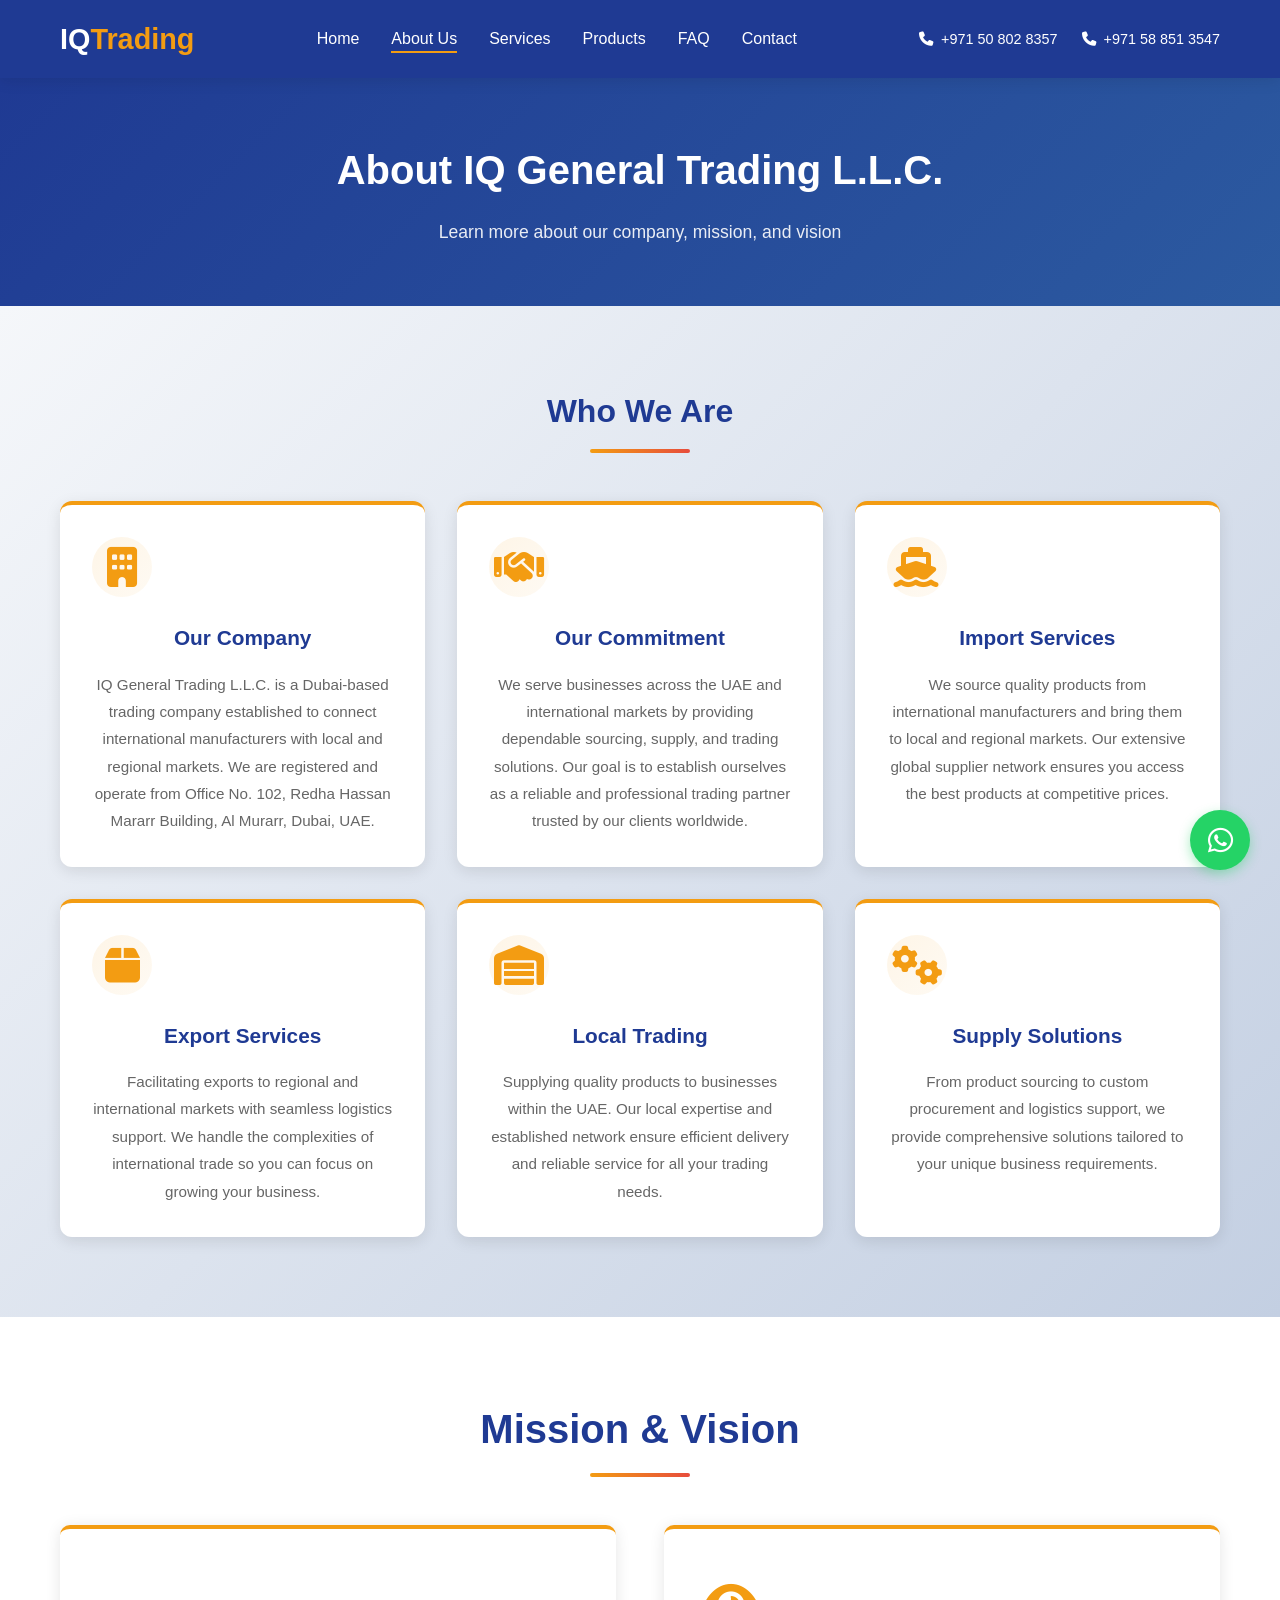
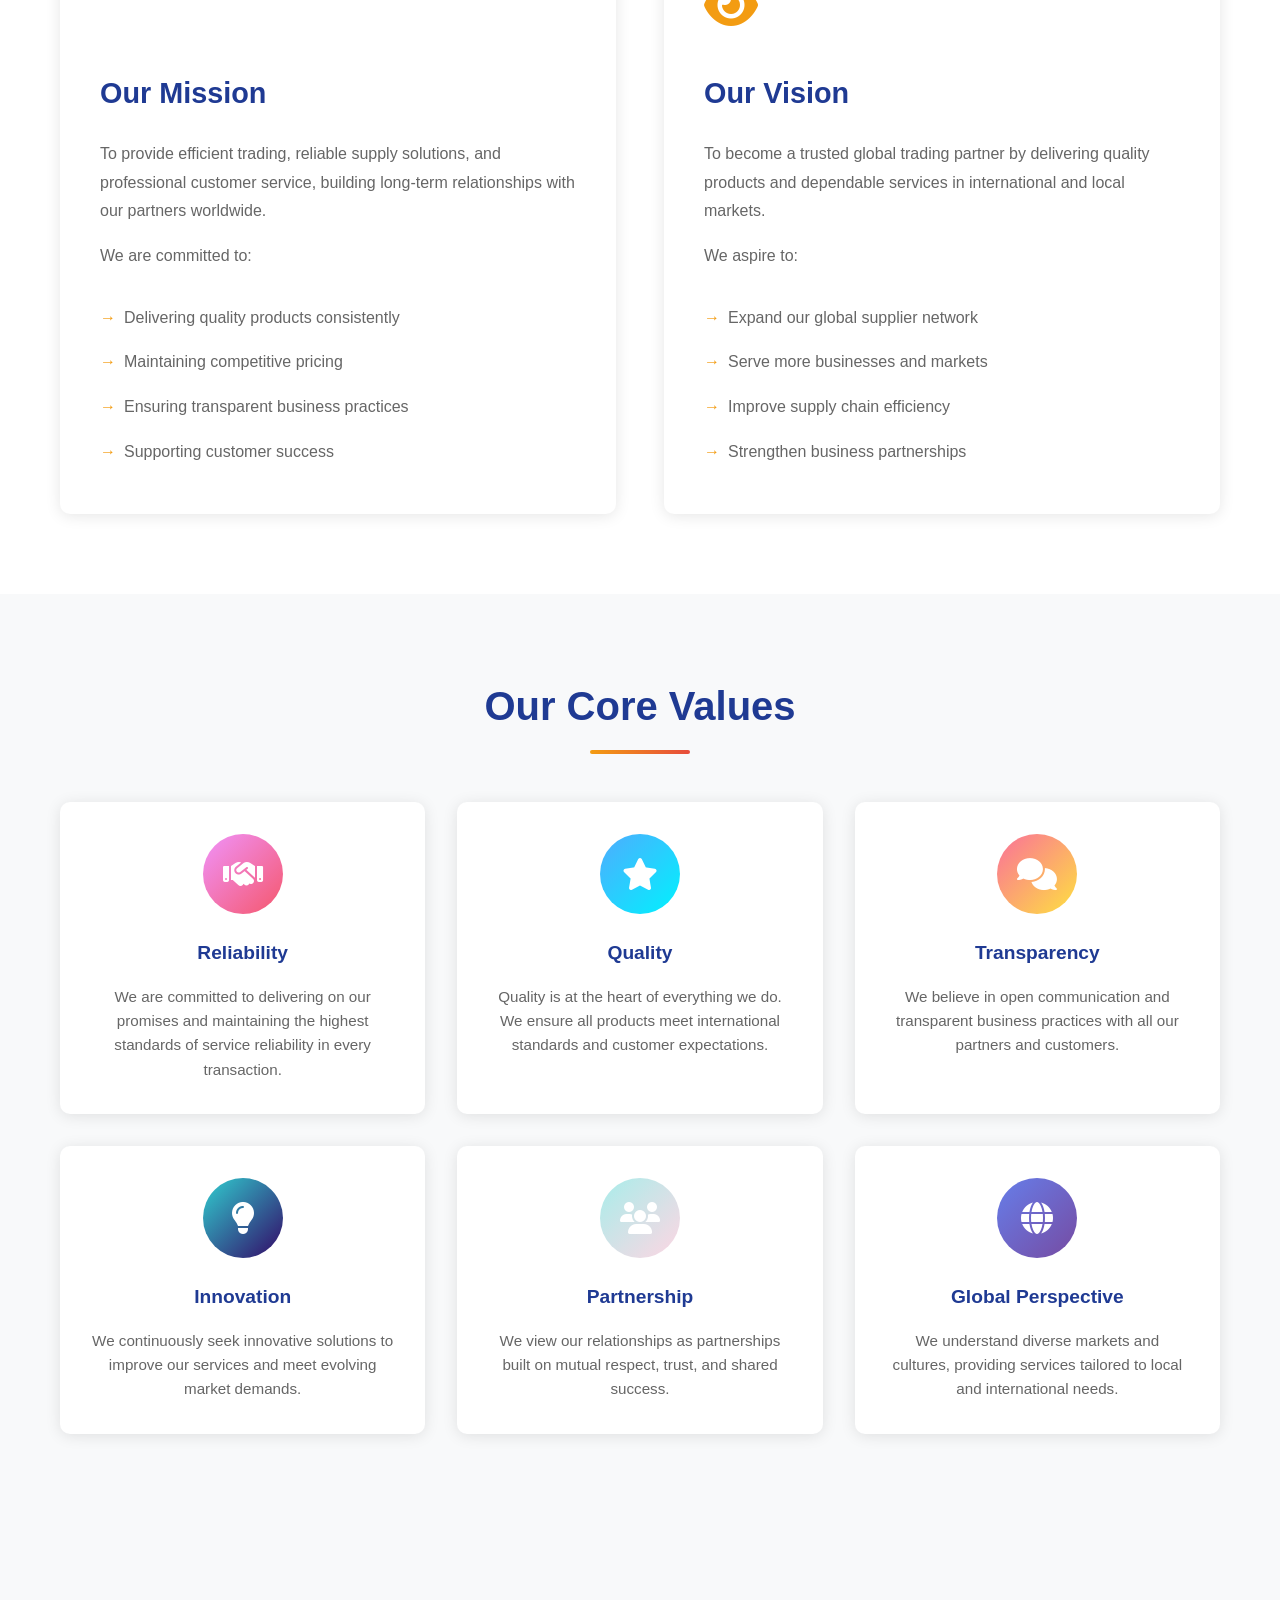
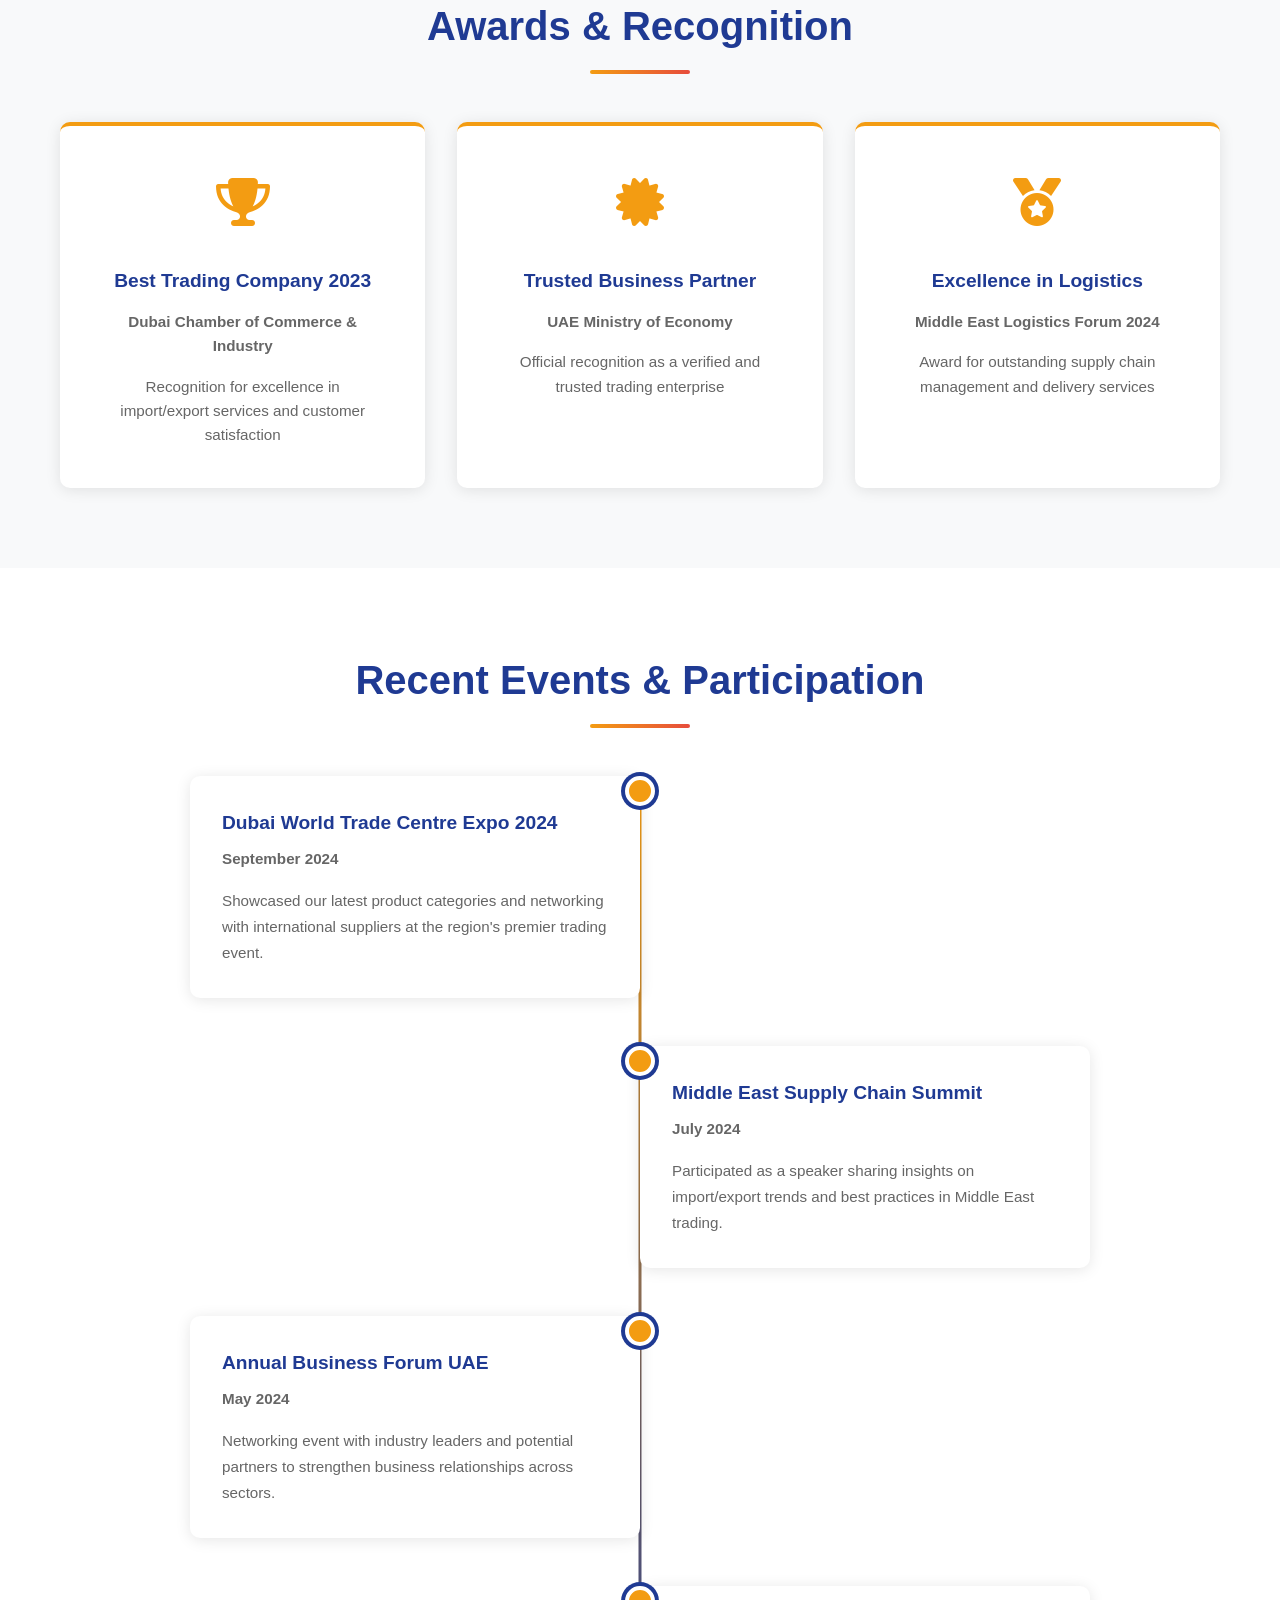
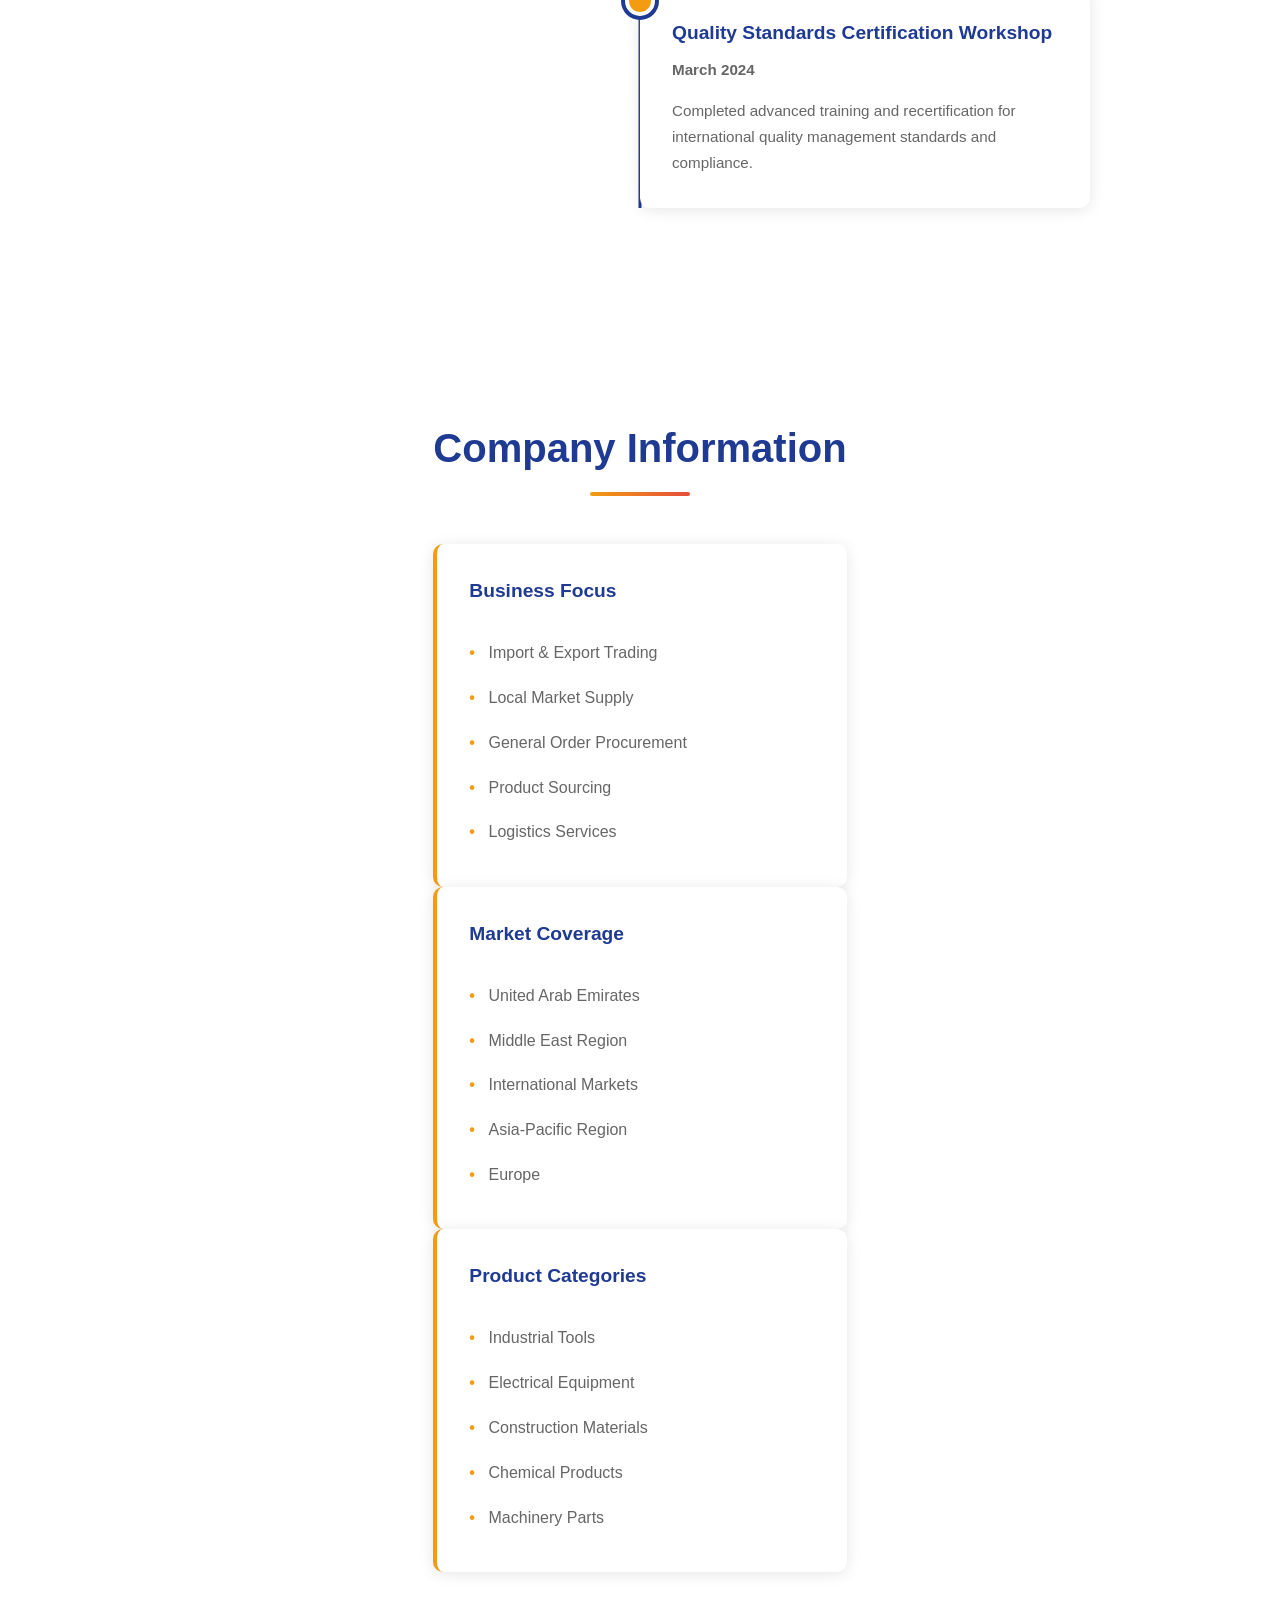
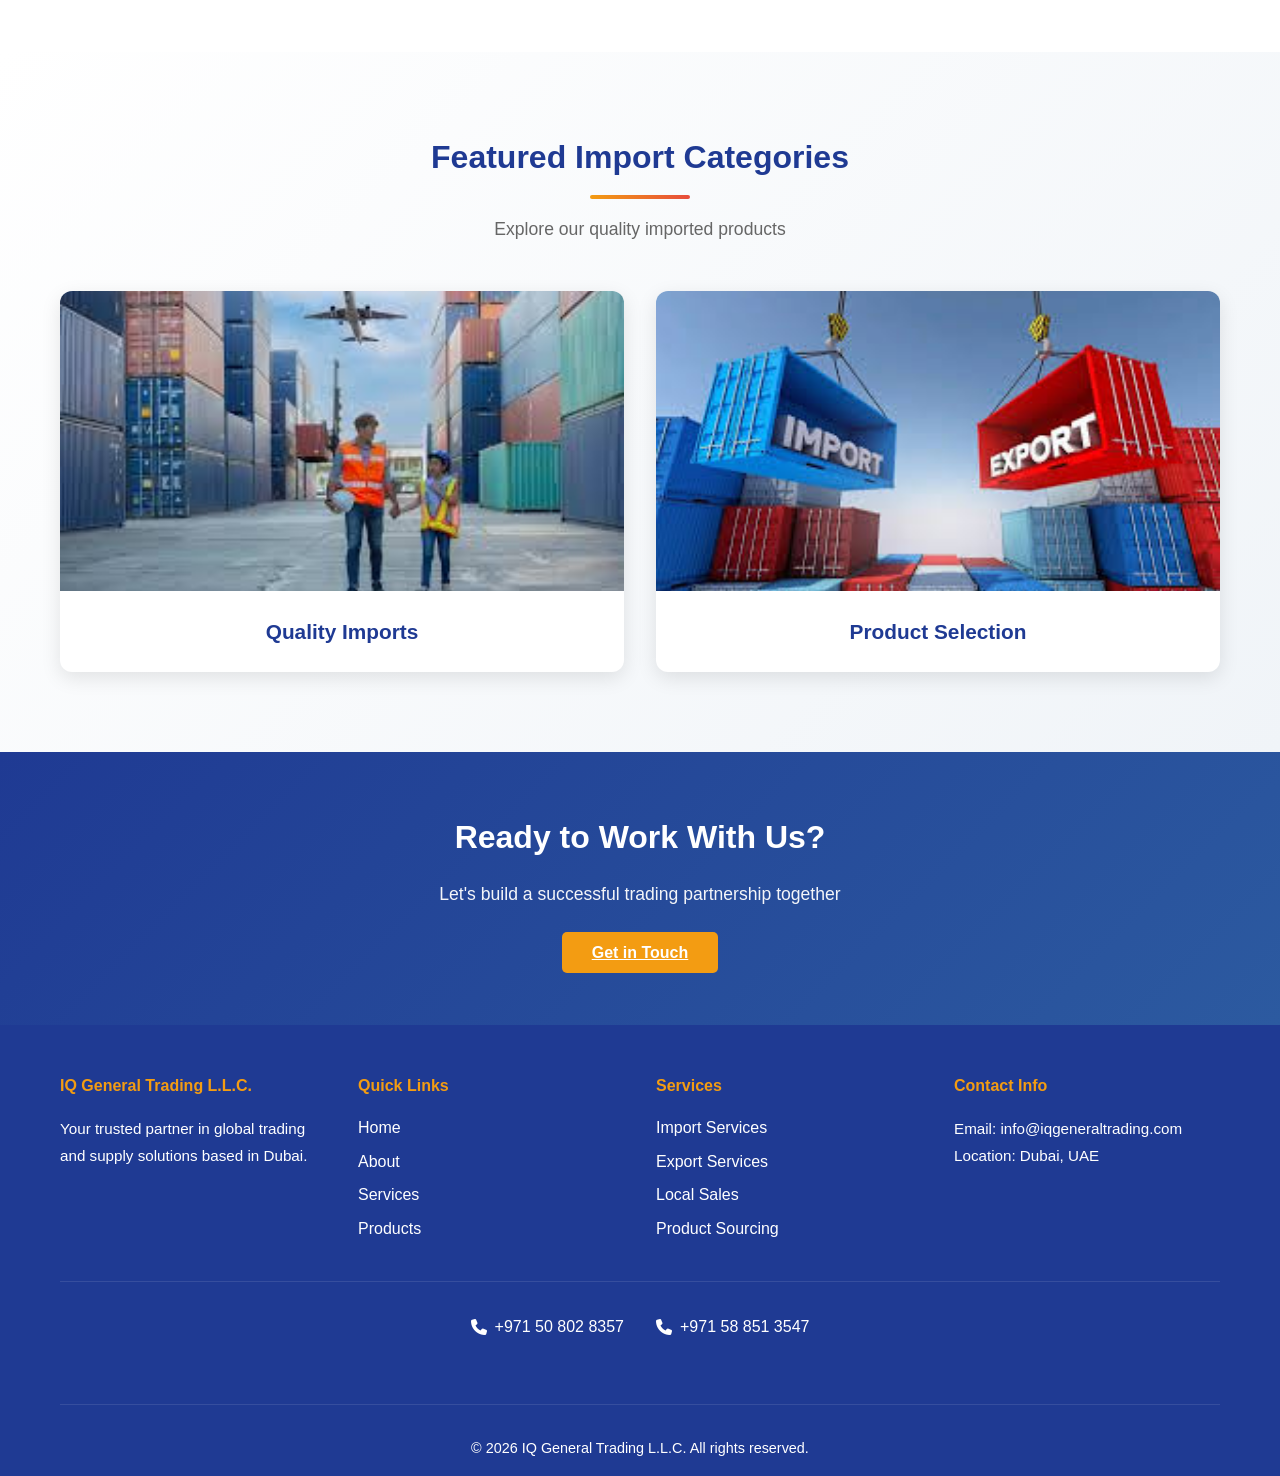
==== commit 9645ecbb: "Add featured imports section with import.jfif and import2.jfif images to about page" ====
--- a/about.html
+++ b/about.html
@@ -14,9 +14,9 @@
     <nav class="navbar">
         <div class="container">
             <div class="nav-wrapper">
-                <div class="logo">
+                <a href="index.html" class="logo">
                     <h1>IQ<span>Trading</span></h1>
-                </div>
+                </a>
                 <ul class="nav-menu">
                     <li><a href="index.html" class="nav-link">Home</a></li>
                     <li><a href="about.html" class="nav-link">About Us</a></li>
@@ -316,6 +316,24 @@
         </div>
     </section>
 
+    <!-- Featured Imports Section -->
+    <section class="featured-imports">
+        <div class="container">
+            <h2 class="section-title">Featured Import Categories</h2>
+            <p class="section-subtitle">Explore our quality imported products</p>
+            <div class="imports-gallery">
+                <div class="import-card">
+                    <img src="import.jfif" alt="Import Category 1" class="import-image">
+                    <h4>Quality Imports</h4>
+                </div>
+                <div class="import-card">
+                    <img src="import2.jfif" alt="Import Category 2" class="import-image">
+                    <h4>Product Selection</h4>
+                </div>
+            </div>
+        </div>
+    </section>
+
     <!-- CTA Section -->
     <section class="cta-section">
         <div class="container">
--- a/common-styles.css
+++ b/common-styles.css
@@ -104,6 +104,16 @@
 
 .nav-phone:active {
     color: var(--white) !important;
+}
+
+.logo {
+    text-decoration: none;
+    color: var(--white);
+    transition: all 0.3s ease;
+}
+
+.logo:hover {
+    opacity: 0.8;
 }
 
 .logo h1 {
@@ -562,6 +572,14 @@
         display: none;
     }
 
+    .nav-wrapper {
+        gap: 0.5rem;
+    }
+
+    .nav-menu li {
+        padding: 0.8rem;
+    }
+
     .section-title {
         font-size: 1.5rem;
         margin-bottom: 1.5rem;
@@ -584,16 +602,64 @@
     }
 
     .btn {
-        padding: 8px 16px;
+        padding: 10px 18px;
         font-size: 0.85rem;
+        min-height: 44px;
+        min-width: 44px;
     }
 
     .whatsapp-btn {
-        width: 50px;
-        height: 50px;
+        width: 56px;
+        height: 56px;
+        font-size: 1.5rem;
     }
 
     .section-subtitle {
         font-size: 0.9rem;
     }
-}
+
+    .hamburger {
+        gap: 4px;
+    }
+
+    .hamburger span {
+        width: 23px;
+        height: 3px;
+    }
+}
+
+@media (max-width: 360px) {
+    .container {
+        padding: 0 10px;
+    }
+
+    .logo h1 {
+        font-size: 1.1rem;
+    }
+
+    .section-title {
+        font-size: 1.3rem;
+        margin-bottom: 1.2rem;
+    }
+
+    .page-header h2 {
+        font-size: 1.1rem;
+    }
+
+    .page-header p {
+        font-size: 0.8rem;
+    }
+
+    .btn {
+        padding: 9px 15px;
+        font-size: 0.8rem;
+    }
+
+    body {
+        font-size: 0.95rem;
+    }
+
+    .section-subtitle {
+        font-size: 0.85rem;
+    }
+}
--- a/about-styles.css
+++ b/about-styles.css
@@ -395,6 +395,59 @@
     font-weight: bold;
 }
 
+/* Featured Imports Section */
+.featured-imports {
+    padding: 80px 0;
+    background: linear-gradient(135deg, #ffffff 0%, #f0f4f8 100%);
+}
+
+.featured-imports .section-title {
+    text-align: center;
+    margin-bottom: 1rem;
+    color: var(--primary-color);
+    font-size: 2rem;
+}
+
+.section-subtitle {
+    text-align: center;
+    color: #666;
+    margin-bottom: 3rem;
+    font-size: 1.1rem;
+}
+
+.imports-gallery {
+    display: grid;
+    grid-template-columns: repeat(auto-fit, minmax(350px, 1fr));
+    gap: 2rem;
+}
+
+.import-card {
+    background: var(--white);
+    border-radius: 12px;
+    overflow: hidden;
+    box-shadow: 0 6px 20px rgba(0, 0, 0, 0.1);
+    transition: all 0.3s ease;
+}
+
+.import-card:hover {
+    transform: translateY(-8px);
+    box-shadow: 0 12px 30px rgba(0, 0, 0, 0.15);
+}
+
+.import-image {
+    width: 100%;
+    height: 300px;
+    object-fit: cover;
+    display: block;
+}
+
+.import-card h4 {
+    color: var(--primary-color);
+    font-size: 1.3rem;
+    margin: 1.5rem;
+    text-align: center;
+}
+
 /* Responsive for About Page */
 @media (max-width: 1024px) {
     .overview-image {
@@ -645,3 +698,71 @@
         padding: 40px 0;
     }
 }
+
+/* Extra small devices (360px and below) */
+@media (max-width: 360px) {
+    .info-card {
+        padding: 1.2rem;
+    }
+
+    .card-icon {
+        font-size: 1.8rem;
+        width: 45px;
+        height: 45px;
+    }
+
+    .info-card h3 {
+        font-size: 1rem;
+    }
+
+    .info-card p {
+        font-size: 0.85rem;
+    }
+
+    .mv-card {
+        padding: 1rem;
+    }
+
+    .mv-icon {
+        font-size: 2rem;
+    }
+
+    .mv-card h3 {
+        font-size: 1rem;
+    }
+
+    .value-card {
+        padding: 0.9rem;
+    }
+
+    .value-icon {
+        width: 45px;
+        height: 45px;
+        font-size: 1.1rem;
+    }
+
+    .value-card h4 {
+        font-size: 0.9rem;
+    }
+
+    .award-card {
+        padding: 1rem;
+    }
+
+    .award-card h4 {
+        font-size: 0.9rem;
+    }
+
+    .event-content {
+        padding: 1rem;
+    }
+
+    .info-box {
+        padding: 1.2rem;
+    }
+
+    .info-box h4 {
+        font-size: 0.95rem;
+    }
+}
+}
